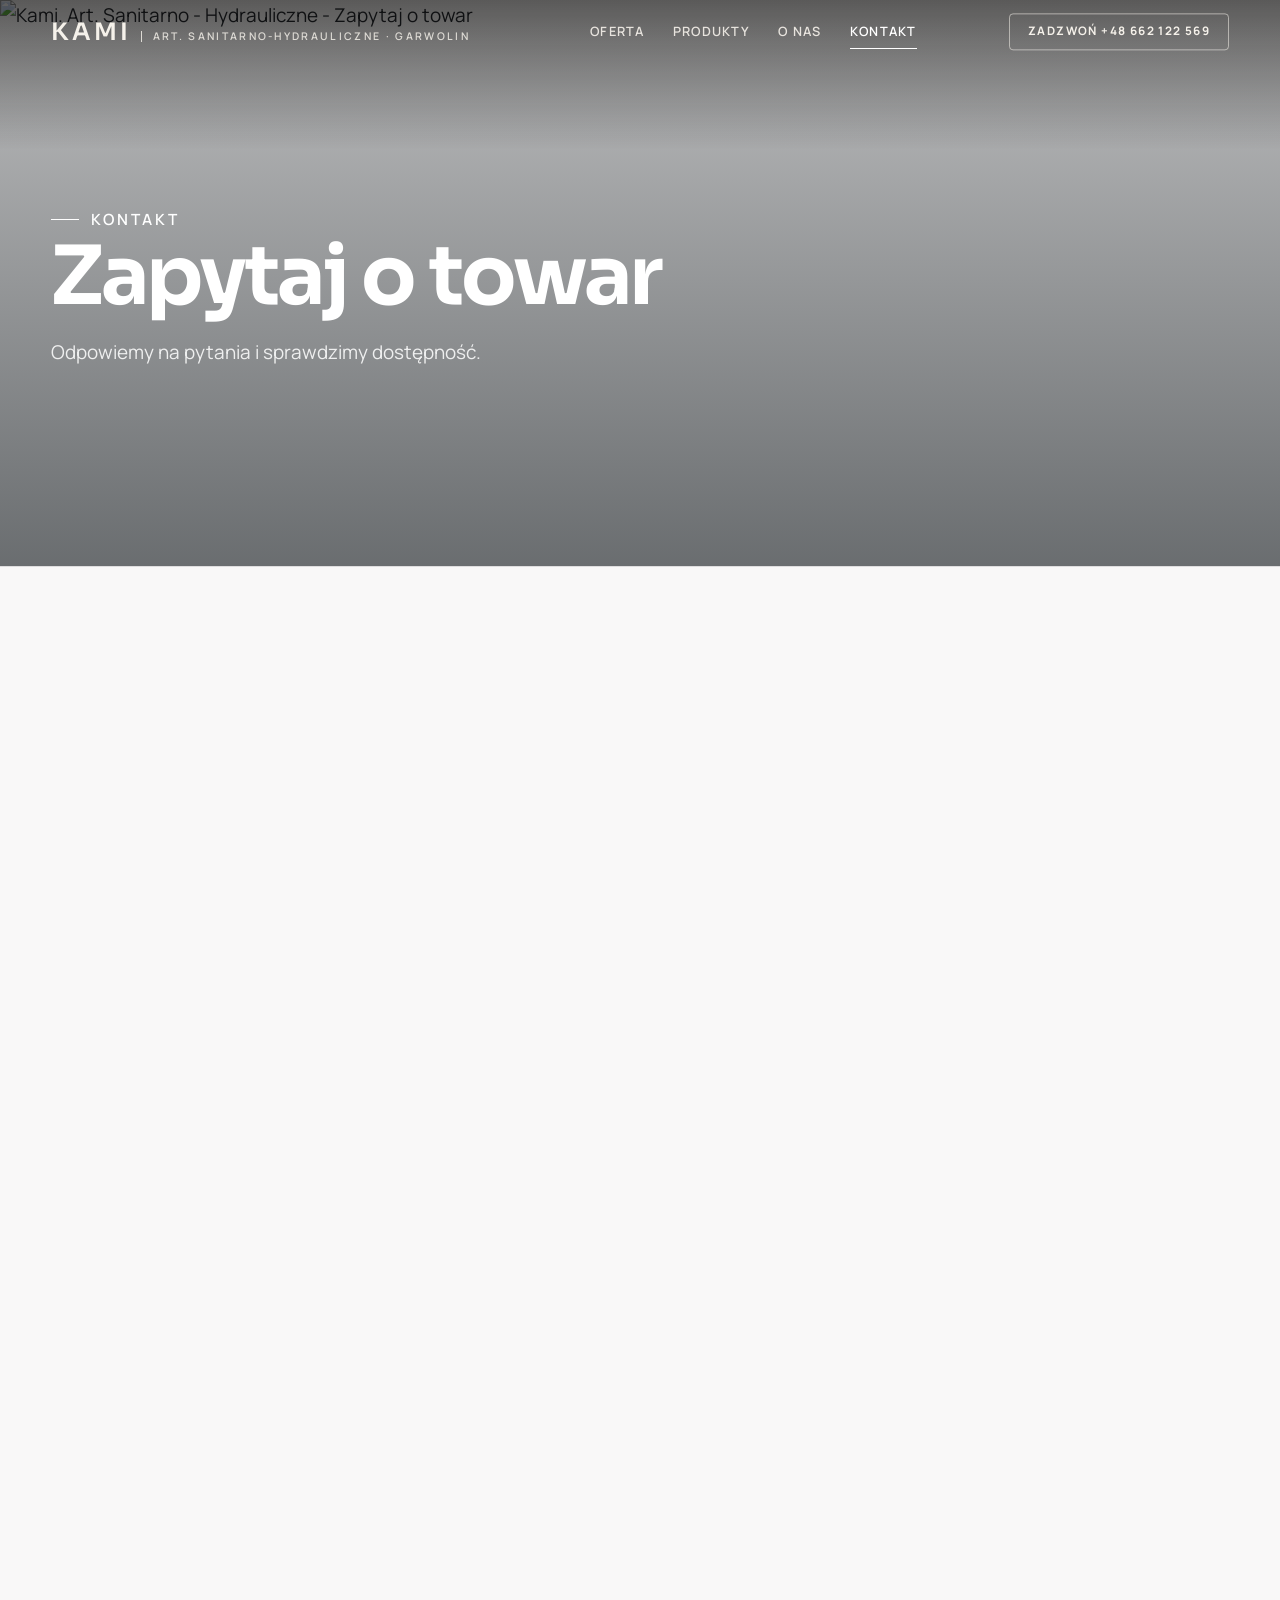
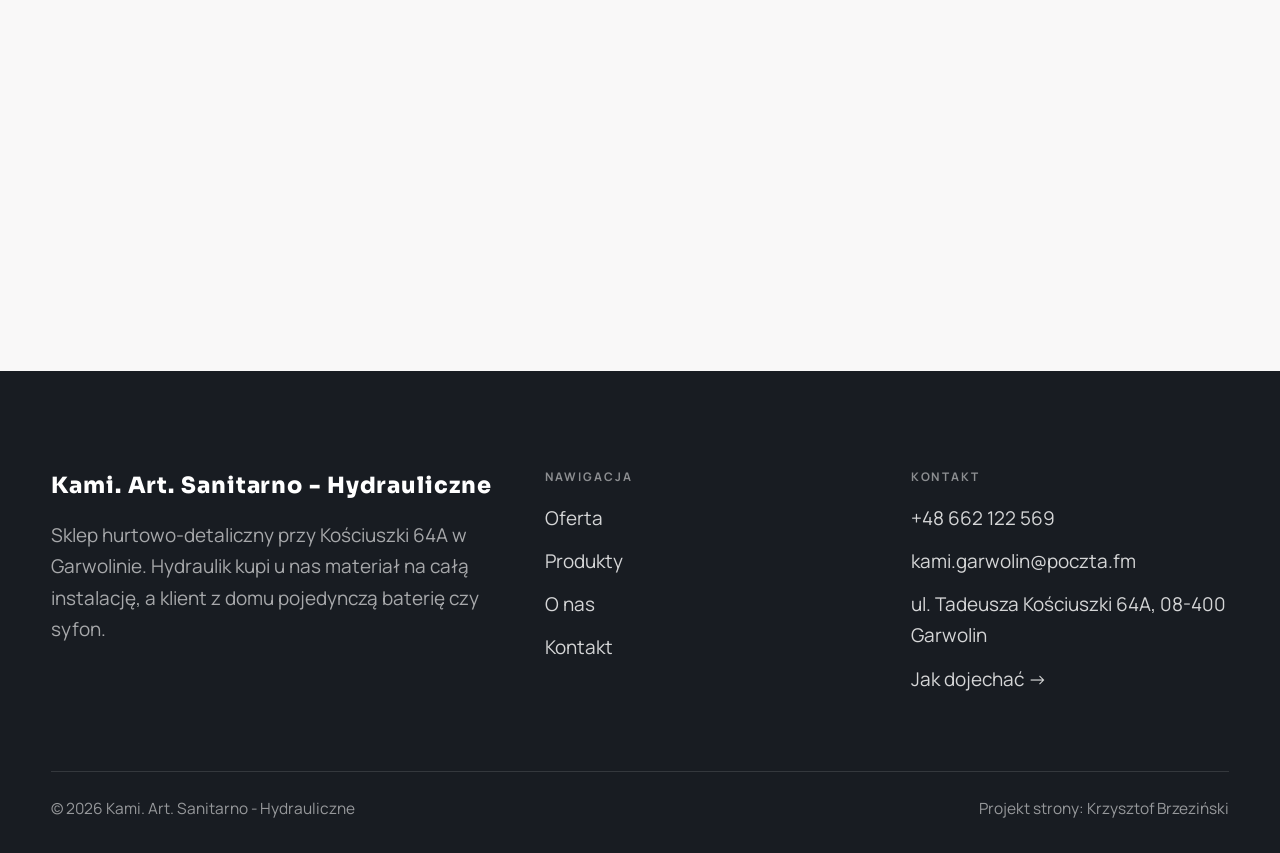
==== kontakt.html @ 170324a1 "Strona demo: kami-art-sanitarno-hydrauliczne" ====
<!DOCTYPE html>
<html lang="pl">
<head>
<meta charset="UTF-8">
<meta name="viewport" content="width=device-width, initial-scale=1.0">
<title>Kontakt - Kami. Art. Sanitarno - Hydrauliczne</title>
<meta name="description" content="Kontakt Kami. Art. Sanitarno - Hydrauliczne - ul. Tadeusza Kościuszki 64A, 08-400 Garwolin">
<link rel="preconnect" href="https://fonts.googleapis.com">
<link rel="preconnect" href="https://fonts.gstatic.com" crossorigin>
<link href="https://fonts.googleapis.com/css2?family=Sora:wght@600;700;800&family=Manrope:wght@400;500;600&display=swap" rel="stylesheet">
<link rel="stylesheet" href="assets/styles.css">
</head>
<body>

<header class="nav">
  <div class="wrap nav-inner">
    <a class="brand" href="index.html"><span class="name">KAMI</span><span class="sub">Art. sanitarno-hydrauliczne · Garwolin</span></a>
    <nav class="nav-links">
      <a href="oferta.html">Oferta</a>
      <a href="realizacje.html">Produkty</a>
      <a href="o-nas.html">O nas</a>
      <a href="kontakt.html" class="active">Kontakt</a>
      <a href="tel:+48662122569" class="btn btn-accent">Zadzwoń +48 662 122 569</a>
    </nav>
    <button class="nav-toggle" aria-label="Menu"><span></span><span></span><span></span></button>
  </div>
</header>

<section class="pagehead">
  <img src="img/g4.jpg" alt="Kami. Art. Sanitarno - Hydrauliczne - Zapytaj o towar">
  <div class="wrap">
    <span class="eyebrow">Kontakt</span>
    <h1>Zapytaj o towar</h1>
    <p>Odpowiemy na pytania i sprawdzimy dostępność.</p>
  </div>
</section>
<section>
  <div class="wrap contact-grid">
    <div class="reveal">
      <span class="eyebrow">Dane kontaktowe</span>
      <h2 style="margin:var(--space-4) 0 var(--space-6)">Kami. Art. Sanitarno - Hydrauliczne</h2>
      <div class="info-list">
        <div class="info-row"><div class="ic"><svg class="ico-tel" width="16" height="16" viewBox="0 0 24 24" fill="none" aria-hidden="true"><path d="M6.6 10.8a15.5 15.5 0 0 0 6.6 6.6l2.2-2.2a1 1 0 0 1 1-.24 11.4 11.4 0 0 0 3.6.58 1 1 0 0 1 1 1V20a1 1 0 0 1-1 1A17 17 0 0 1 3 4a1 1 0 0 1 1-1h3.5a1 1 0 0 1 1 1c0 1.25.2 2.46.58 3.6a1 1 0 0 1-.25 1l-2.23 2.2Z" fill="currentColor"/></svg></div><div><div class="lbl">Telefon</div><a class="val" href="tel:+48662122569">+48 662 122 569</a></div></div>
        <div class="info-row"><div class="ic"><svg class="ico-mail" width="16" height="16" viewBox="0 0 24 24" fill="none" aria-hidden="true"><rect x="3.2" y="5.5" width="17.6" height="13" rx="1.6" stroke="currentColor" stroke-width="1.6"/><path d="M4 7l8 6 8-6" stroke="currentColor" stroke-width="1.6" stroke-linecap="round" stroke-linejoin="round"/></svg></div><div><div class="lbl">E-mail</div><a class="val" href="mailto:kami.garwolin@poczta.fm">kami.garwolin@poczta.fm</a></div></div>
        <div class="info-row"><div class="ic"><svg class="ico-pin" width="16" height="16" viewBox="0 0 24 24" fill="none" aria-hidden="true"><path d="M12 21s7-6.1 7-11.5A7 7 0 0 0 5 9.5C5 14.9 12 21 12 21Z" stroke="currentColor" stroke-width="1.6" fill="none"/><circle cx="12" cy="9.5" r="2.4" fill="currentColor"/></svg></div><div><div class="lbl">Adres</div><div class="val">ul. Tadeusza Kościuszki 64A, 08-400 Garwolin</div></div></div>
      </div>
    </div>
    <div class="reveal">
      <form class="form" action="https://formsubmit.co/kami.garwolin@poczta.fm" method="POST">
        <input type="hidden" name="_subject" value="Zapytanie ze strony Kami. Art. Sanitarno - Hydrauliczne">
        <input type="hidden" name="_captcha" value="false">
        <input type="hidden" name="_template" value="table">
        <div class="fld"><label for="name">Imię / firma</label><input id="name" name="name" type="text" placeholder="np. Jan Kowalski" required></div>
        <div class="fld"><label for="email">E-mail</label><input id="email" name="email" type="email" placeholder="adres@email.pl" required></div>
        <div class="fld"><label for="phone">Telefon</label><input id="phone" name="phone" type="tel" placeholder="+48 ..."></div>
        <div class="fld"><label for="msg">Czego dotyczy zapytanie?</label><textarea id="msg" name="message" placeholder="Napisz krótko, w czym możemy pomóc" required></textarea></div>
        <button type="submit" class="btn btn-accent" style="width:100%;justify-content:center">Wyślij zapytanie <span class="arr">→</span></button>
        <p class="note">Wiadomość trafi bezpośrednio do nas. Można też zadzwonić: +48 662 122 569.</p>
      </form>
    </div>
  </div>
</section>
<section style="padding-top:0">
  <div class="wrap reveal">
    <iframe class="map" title="Kami. Art. Sanitarno - Hydrauliczne - Garwolin" src="https://maps.google.com/maps?q=51.9046134%2C21.6087036&z=15&output=embed" loading="lazy" referrerpolicy="no-referrer-when-downgrade"></iframe>
  </div>
</section>

<footer>
  <div class="wrap">
    <div class="foot-grid">
      <div class="foot-brand">
        <div class="name">Kami. Art. Sanitarno - Hydrauliczne</div>
        <p>Sklep hurtowo-detaliczny przy Kościuszki 64A w Garwolinie. Hydraulik kupi u nas materiał na całą instalację, a klient z domu pojedynczą baterię czy syfon.</p>
      </div>
      <div class="foot-col">
        <h4>Nawigacja</h4>
        <a href="oferta.html">Oferta</a>
        <a href="realizacje.html">Produkty</a>
        <a href="o-nas.html">O nas</a>
        <a href="kontakt.html">Kontakt</a>
      </div>
      <div class="foot-col">
        <h4>Kontakt</h4>
        <a href="tel:+48662122569">+48 662 122 569</a>
        <a href="mailto:kami.garwolin@poczta.fm">kami.garwolin@poczta.fm</a>
        <p>ul. Tadeusza Kościuszki 64A, 08-400 Garwolin</p>
        <a href="https://maps.app.goo.gl/x3kK5Vh5fAuMShth7" target="_blank" rel="noopener">Jak dojechać →</a>
      </div>
    </div>
    <div class="foot-bot">
      <span>© 2026 Kami. Art. Sanitarno - Hydrauliczne</span>
      <span>Projekt strony: Krzysztof Brzeziński</span>
    </div>
  </div>
</footer>
<div class="sticky-call"><a class="sc-call" href="tel:+48662122569"><svg class="ico-tel" width="16" height="16" viewBox="0 0 24 24" fill="none" aria-hidden="true"><path d="M6.6 10.8a15.5 15.5 0 0 0 6.6 6.6l2.2-2.2a1 1 0 0 1 1-.24 11.4 11.4 0 0 0 3.6.58 1 1 0 0 1 1 1V20a1 1 0 0 1-1 1A17 17 0 0 1 3 4a1 1 0 0 1 1-1h3.5a1 1 0 0 1 1 1c0 1.25.2 2.46.58 3.6a1 1 0 0 1-.25 1l-2.23 2.2Z" fill="currentColor"/></svg> Zadzwoń</a><a class="sc-quote" href="kontakt.html">Zapytaj o towar</a></div>

<script src="assets/main.js"></script>
</body>
</html>
---- assets/styles.css ----
/* ============================================================
   STOLBASZ — premium, architektoniczny B2B fit-out
   Jasna paleta, zero brązu. System wg premium-web-craft.
   Projekt strony: Krzysztof Brzeziński
   ============================================================ */

:root{
  /* PALETA — jasna, architektoniczna, chłodna */
  --paper:#F3F4F6;          /* główne tło */
  --paper-2:#E4E7EB;        /* sekcje alternatywne (chłodny jasny szary) */
  --paper-3:#E4E7EB;        /* delikatne wypełnienia */
  --ink:#181C22;            /* tekst główny — chłodny grafit */
  --ink-soft:#2C323B;       /* nagłówki drugorzędne */
  --muted:#69707A;          /* tekst poboczny */
  --line:rgba(24,28,34,.12);/* hairline */
  --accent:#F2CE1B;         /* stonowany petrol-slate — jedyny akcent */
  --accent-d:#C9A400;
  --accent-soft:rgba(242,206,27,.10);
  --dark:#181C22;           /* sekcje ciemne (stopka/CTA) */

  /* ODSTĘPY — skala 4/8 */
  --space-1:4px; --space-2:8px; --space-3:12px; --space-4:16px; --space-5:24px;
  --space-6:32px; --space-7:48px; --space-8:64px; --space-9:96px; --space-10:128px;

  /* TYPOGRAFIA — fluid clamp() (skala podbita 16.07.2026: większe, czytelniejsze litery — uwaga Adama) */
  --text-sm:clamp(.9rem,.87rem + .12vw,1rem);
  --text-base:clamp(1.08rem,1.04rem + .18vw,1.2rem);
  --text-lg:clamp(1.24rem,1.15rem + .34vw,1.44rem);
  --text-h3:clamp(1.34rem,1.22rem + .55vw,1.66rem);
  --text-h2:clamp(2.1rem,1.66rem + 2.1vw,3.1rem);
  --text-h1:clamp(2.9rem,2.1rem + 4vw,5.1rem);

  /* PROMIENIE — architektoniczne, raczej ostre */
  --r-sm:3px; --r-md:6px; --r-lg:10px;

  /* RUCH */
  --ease:cubic-bezier(.25,.46,.45,.94); --dur:.24s;

  /* CIENIE — miękkie, warstwowe */
  --sh-sm:0 1px 2px rgba(16,24,32,.04), 0 2px 8px rgba(16,24,32,.05);
  --sh-md:0 2px 6px rgba(16,24,32,.05), 0 12px 28px -8px rgba(16,24,32,.12);
  --sh-lg:0 6px 14px rgba(16,24,32,.07), 0 26px 56px -18px rgba(16,24,32,.22);

  --hairline:1px solid var(--line);

  --font-display:'Sora','Manrope',sans-serif;
  --font-body:'Manrope',sans-serif;
}

*{box-sizing:border-box;margin:0;padding:0}
html{scroll-behavior:smooth}
body{
  font-family:var(--font-body);
  font-size:var(--text-base);
  line-height:1.65;
  color:var(--ink);
  background:var(--paper);
  -webkit-font-smoothing:antialiased;
  text-rendering:optimizeLegibility;
}
img{max-width:100%;display:block}
a{color:inherit;text-decoration:none}

.wrap{width:min(92%,1180px);margin-inline:auto}
section{padding-block:clamp(52px,6.5vw,96px)}

h1,h2,h3{font-family:var(--font-display);font-weight:700;line-height:1.08;letter-spacing:-.02em;color:var(--ink)}
h1{font-size:var(--text-h1);letter-spacing:-.035em}
h2{font-size:var(--text-h2);letter-spacing:-.025em}
h3{font-size:var(--text-h3)}
p{max-width:65ch}

.eyebrow{
  font-family:var(--font-body);
  font-size:var(--text-sm);
  font-weight:600;
  letter-spacing:.18em;
  text-transform:uppercase;
  color:var(--accent);
  display:inline-flex;align-items:center;gap:var(--space-3);
}
.eyebrow::before{content:"";width:28px;height:1px;background:var(--accent);display:inline-block}

.muted{color:var(--muted)}
.lead{font-size:var(--text-lg);line-height:1.55;color:var(--ink-soft);max-width:50ch}

/* ---------- BUTTONS ---------- */
.btn{
  display:inline-flex;align-items:center;gap:var(--space-2);
  font-weight:600;font-size:var(--text-sm);letter-spacing:.02em;
  padding:var(--space-4) var(--space-6);
  border-radius:var(--r-sm);
  transition:transform var(--dur) var(--ease),box-shadow var(--dur) var(--ease),background var(--dur) var(--ease);
  cursor:pointer;border:1px solid transparent;
}
.btn-accent{background:var(--accent);color:#fff;box-shadow:var(--sh-sm)}
.btn-accent:hover{background:var(--accent-d);transform:translateY(-2px);box-shadow:var(--sh-md)}
.btn-accent:active{transform:translateY(0);box-shadow:var(--sh-sm)}
.btn-ghost{background:transparent;color:var(--ink);border-color:var(--line)}
.btn-ghost:hover{border-color:var(--accent);color:var(--accent);transform:translateY(-2px)}
.btn-light{background:#fff;color:var(--ink);box-shadow:var(--sh-sm)}
.btn-light:hover{transform:translateY(-2px);box-shadow:var(--sh-md)}
.btn .arr{transition:transform var(--dur) var(--ease)}
.btn:hover .arr{transform:translateX(4px)}

/* ---------- NAV ---------- */
.nav{
  position:sticky;top:0;z-index:50;
  background:color-mix(in srgb,var(--paper) 88%,transparent);
  backdrop-filter:saturate(140%) blur(10px);
  border-bottom:var(--hairline);
}
.nav-inner{display:flex;align-items:center;justify-content:space-between;height:72px}
.brand{display:flex;flex-direction:column;line-height:1}
.brand .name{font-family:var(--font-display);font-weight:800;font-size:1.35rem;letter-spacing:.04em}
.brand .sub{font-size:.62rem;letter-spacing:.34em;text-transform:uppercase;color:var(--muted);margin-top:5px}
.nav-links{display:flex;align-items:center;gap:var(--space-6)}
.nav-links a{font-size:var(--text-sm);font-weight:500;color:var(--ink-soft);position:relative;padding-block:4px;transition:color var(--dur) var(--ease)}
.nav-links a::after{content:"";position:absolute;left:0;bottom:0;width:0;height:1.5px;background:var(--accent);transition:width var(--dur) var(--ease)}
.nav-links a:hover,.nav-links a.active{color:var(--ink)}
.nav-links a:hover::after,.nav-links a.active::after{width:100%}
.nav-links .btn{padding:var(--space-2) var(--space-5)}
/* przyciski w nav: właściwy kolor (przebij .nav-links a) + bez podkreślenia */
.nav-links a.btn-accent{color:#fff}
.nav-links a.btn-ghost,.nav-links a.btn-light{color:var(--ink)}
.nav-links a.btn::after{display:none}
.nav-toggle{display:none;background:none;border:none;cursor:pointer;flex-direction:column;gap:5px;padding:8px}
.nav-toggle span{width:24px;height:2px;background:var(--ink);transition:var(--dur)}

/* ---------- HERO (split) ---------- */
.hero{position:relative;overflow:hidden;border-bottom:var(--hairline)}
.hero-grid{display:grid;grid-template-columns:1.05fr .95fr;gap:clamp(24px,4vw,60px);align-items:center;
  padding-block:clamp(36px,4.5vw,64px)}
.hero-copy .eyebrow{margin-bottom:var(--space-5)}
.hero-copy h1{margin-bottom:var(--space-5)}
.hero-copy .lead{margin-bottom:var(--space-7)}
.hero-actions{display:flex;flex-wrap:wrap;gap:var(--space-4)}
.hero-art{position:relative;aspect-ratio:4/3;border-radius:var(--r-lg);overflow:hidden;box-shadow:var(--sh-lg)}
.hero-art img{width:100%;height:100%;object-fit:cover}
.hero-art::after{content:"";position:absolute;inset:0;background:linear-gradient(180deg,transparent 55%,rgba(18,24,28,.28))}
.hero-badge{position:absolute;left:var(--space-5);bottom:var(--space-5);z-index:2;
  background:rgba(252,252,251,.94);backdrop-filter:blur(4px);
  border-radius:var(--r-md);padding:var(--space-4) var(--space-5);box-shadow:var(--sh-md);max-width:78%}
.hero-badge strong{display:block;font-family:var(--font-display);font-size:1rem;letter-spacing:-.01em}
.hero-badge span{font-size:var(--text-sm);color:var(--muted)}

/* ---------- HERO duży / kinowy (strona główna) ---------- */
.hero-cine{position:relative;min-height:clamp(560px,82vh,840px);min-height:clamp(560px,82svh,840px);display:flex;align-items:center;overflow:hidden;border-bottom:var(--hairline)}
.hero-cine>img{position:absolute;inset:0;width:100%;height:100%;object-fit:cover;z-index:0}
.hero-cine::after{content:"";position:absolute;inset:0;z-index:1;
  background:linear-gradient(95deg,rgba(13,18,23,.86) 0%,rgba(13,18,23,.64) 32%,rgba(13,18,23,.24) 62%,rgba(13,18,23,.04) 100%)}
.hero-cine .wrap{position:relative;z-index:2;padding-block:var(--space-8)}
.hero-cine .hero-copy{max-width:660px}
.hero-cine .eyebrow{color:#fff;margin-bottom:var(--space-5)}
.hero-cine .eyebrow::before{background:#fff}
.hero-cine h1{color:#fff;margin-bottom:var(--space-5);font-size:clamp(2.9rem,2rem + 4.4vw,5.2rem)}
.hero-cine .lead{color:rgba(255,255,255,.92);max-width:48ch;margin-bottom:var(--space-7)}
.hero-cine .hero-actions{display:flex;flex-wrap:wrap;gap:var(--space-4)}
@media(max-width:680px){
  .hero-cine{min-height:clamp(520px,76vh,640px);min-height:clamp(520px,76svh,640px);align-items:flex-end}
  .hero-cine::after{background:linear-gradient(0deg,rgba(13,18,23,.9) 6%,rgba(13,18,23,.45) 55%,rgba(13,18,23,.25) 100%)}
  .hero-cine .wrap{padding-bottom:var(--space-9)}
}

/* full-bleed hero variant (podstrony) */
.pagehead{position:relative;min-height:46vh;min-height:46svh;display:flex;align-items:flex-end;overflow:hidden;border-bottom:var(--hairline)}
.pagehead img{position:absolute;inset:0;width:100%;height:100%;object-fit:cover}
.pagehead::after{content:"";position:absolute;inset:0;background:linear-gradient(180deg,rgba(18,24,28,.25),rgba(18,24,28,.62))}
.pagehead .wrap{position:relative;z-index:2;padding-block:var(--space-9);color:#fff}
.pagehead h1{color:#fff;max-width:18ch}
.pagehead .eyebrow{color:#fff}
.pagehead .eyebrow::before{background:#fff}
.pagehead p{color:rgba(255,255,255,.86);margin-top:var(--space-4);max-width:54ch}

/* ---------- STRIP (pasek skrótów / liczby) ---------- */
.strip{background:var(--dark);color:#fff}
.strip .wrap{display:grid;grid-template-columns:repeat(4,1fr);gap:var(--space-6);padding-block:var(--space-8)}
.strip .item .k{font-family:var(--font-display);font-size:clamp(1.6rem,1.2rem + 1.4vw,2.4rem);font-weight:800;letter-spacing:-.02em;color:#fff}
.strip .item .v{font-size:var(--text-sm);color:rgba(255,255,255,.66);margin-top:var(--space-2);line-height:1.45}
.strip .item{border-left:2px solid var(--accent);padding-left:var(--space-5)}

/* ---------- SECTION HEAD ---------- */
.head{max-width:48rem;margin-bottom:var(--space-8)}
.head.center{margin-inline:auto;text-align:center}
.head .eyebrow{margin-bottom:var(--space-4)}
.head h2{margin-bottom:var(--space-4)}
.head p{color:var(--muted);font-size:var(--text-lg);line-height:1.55}
.head.center p{margin-inline:auto}

/* ---------- INTRO SPLIT ---------- */
.split{display:grid;grid-template-columns:.92fr 1.08fr;gap:clamp(28px,5vw,80px);align-items:center}
.split.rev{grid-template-columns:1.08fr .92fr}
.split.rev .split-art{order:-1}
.split-art{position:relative;aspect-ratio:5/4;border-radius:var(--r-lg);overflow:hidden;box-shadow:var(--sh-lg)}
.split-art img{width:100%;height:100%;object-fit:cover}
.split-copy h2{margin-bottom:var(--space-5)}
.split-copy p+p{margin-top:var(--space-4)}
.split-copy .btn{margin-top:var(--space-6)}

/* ---------- SERVICES (zakres) ---------- */
.svc-grid{display:grid;grid-template-columns:repeat(auto-fit,minmax(280px,1fr));gap:var(--space-5)}
.svc{background:#fff;border:var(--hairline);border-radius:var(--r-md);padding:var(--space-7) var(--space-6);
  transition:transform var(--dur) var(--ease),box-shadow var(--dur) var(--ease),border-color var(--dur) var(--ease);
  position:relative;overflow:hidden}
.svc::before{content:"";position:absolute;left:0;top:0;width:3px;height:0;background:var(--accent);transition:height var(--dur) var(--ease)}
.svc:hover{transform:translateY(-4px);box-shadow:var(--sh-md);border-color:transparent}
.svc:hover::before{height:100%}
.svc .ic{font-family:var(--font-display);font-size:.8rem;font-weight:700;letter-spacing:.12em;color:var(--accent);margin-bottom:var(--space-4)}
.svc h3{margin-bottom:var(--space-3);font-size:1.22rem}
.svc p{color:var(--muted);font-size:var(--text-base);line-height:1.6}

/* big detailed service rows */
.svc-row{display:grid;grid-template-columns:.8fr 1.2fr;gap:clamp(20px,4vw,60px);align-items:center;padding-block:var(--space-8)}
.svc-row+.svc-row{border-top:var(--hairline)}
.svc-row.rev{grid-template-columns:1.2fr .8fr}
.svc-row.rev .svc-row-art{order:-1}
.svc-row-art{aspect-ratio:4/3;border-radius:var(--r-md);overflow:hidden;box-shadow:var(--sh-md)}
.svc-row-art img{width:100%;height:100%;object-fit:cover}
.svc-row h3{font-size:1.5rem;margin-bottom:var(--space-4)}
.svc-row .num{font-family:var(--font-display);font-size:.85rem;font-weight:700;letter-spacing:.14em;color:var(--accent);display:block;margin-bottom:var(--space-3)}
.svc-row ul{list-style:none;margin-top:var(--space-4);display:flex;flex-direction:column;gap:var(--space-2)}
.svc-row li{position:relative;padding-left:var(--space-5);color:var(--muted);font-size:var(--text-base)}
.svc-row li::before{content:"";position:absolute;left:0;top:.62em;width:8px;height:1px;background:var(--accent)}

/* ---------- GALLERY (realizacje) ---------- */
.gallery{display:grid;grid-template-columns:repeat(12,1fr);gap:var(--space-4);grid-auto-rows:200px}
/* GALERIA MASONRY — pionowe zdjęcia (portrety beauty/wellness) bez przycinania: kolumny, height auto */
.gallery-masonry{column-count:3;column-gap:var(--space-4)}
@media(max-width:900px){.gallery-masonry{column-count:2}}
@media(max-width:560px){.gallery-masonry{column-count:1}}
.gallery-masonry .m-tile{break-inside:avoid;margin:0 0 var(--space-4);padding:0;position:relative;overflow:hidden;border-radius:var(--r-md);border:1px solid var(--line)}
.gallery-masonry .m-tile img{width:100%;height:auto;display:block}
.gallery-masonry .m-tile .cap{position:absolute;left:0;right:0;bottom:0;padding:var(--space-4);color:#fff;background:linear-gradient(0deg,rgba(0,0,0,.55),transparent);font-size:var(--text-sm)}
.gallery-masonry .m-tile .cap small{display:block;font-weight:400;opacity:.78;letter-spacing:.04em;text-transform:uppercase;font-size:.66rem;margin-top:3px}
.tile{position:relative;overflow:hidden;border-radius:var(--r-md);box-shadow:var(--sh-sm);
  transition:transform var(--dur) var(--ease),box-shadow var(--dur) var(--ease)}
.tile img{width:100%;height:100%;object-fit:cover;transition:transform .6s var(--ease)}
.tile:hover{box-shadow:var(--sh-md)}
.tile:hover img{transform:scale(1.05)}
.tile .cap{position:absolute;left:0;right:0;bottom:0;padding:var(--space-5) var(--space-4) var(--space-4);
  background:linear-gradient(transparent,rgba(18,24,28,.78));color:#fff;
  font-size:var(--text-sm);font-weight:600;letter-spacing:.01em;
  opacity:0;transform:translateY(8px);transition:var(--dur) var(--ease)}
.tile:hover .cap{opacity:1;transform:translateY(0)}
.tile .cap small{display:block;font-weight:400;opacity:.78;letter-spacing:.04em;text-transform:uppercase;font-size:.66rem;margin-top:3px}
/* bento spans */
.t-wide{grid-column:span 6}
.t-tall{grid-column:span 6;grid-row:span 2}
.t-std{grid-column:span 6}
.t-third{grid-column:span 4}
.t-two3{grid-column:span 8}

/* ---------- TRUST / WIARYGODNOŚĆ ---------- */
.trust{background:var(--paper-2)}
.trust-grid{display:grid;grid-template-columns:repeat(auto-fit,minmax(240px,1fr));gap:var(--space-5);margin-top:var(--space-7)}
.trust-card{background:#fff;border-radius:var(--r-md);padding:var(--space-7) var(--space-6);box-shadow:var(--sh-sm);border-top:3px solid var(--accent)}
.trust-card .big{font-family:var(--font-display);font-size:clamp(1.8rem,1.3rem + 1.6vw,2.6rem);font-weight:800;letter-spacing:-.02em;color:var(--ink);line-height:1}
.trust-card h3{font-size:1.12rem;margin:var(--space-3) 0 var(--space-2)}
.trust-card p{color:var(--muted);font-size:var(--text-base);line-height:1.55}

/* ---------- CTA band ---------- */
.cta{background:var(--dark);color:#fff;position:relative;overflow:hidden}
.cta .wrap{display:grid;grid-template-columns:1.4fr .6fr;gap:var(--space-7);align-items:center;position:relative;z-index:2}
.cta h2{color:#fff;max-width:20ch}
.cta p{color:rgba(255,255,255,.74);margin-top:var(--space-4)}
.cta-actions{display:flex;flex-direction:column;gap:var(--space-3);align-items:flex-start}
.cta::before{content:"";position:absolute;right:-80px;top:-80px;width:360px;height:360px;border-radius:50%;
  background:radial-gradient(circle,var(--accent-soft),transparent 70%)}

/* ---------- CONTACT ---------- */
.contact-grid{display:grid;grid-template-columns:.85fr 1.15fr;gap:clamp(28px,4vw,56px);align-items:start}
.info-list{display:flex;flex-direction:column;gap:var(--space-2)}
.info-row{display:flex;gap:var(--space-4);align-items:flex-start;padding-block:var(--space-4);border-bottom:var(--hairline)}
.info-row .ic{flex:none;width:42px;height:42px;display:grid;place-items:center;border-radius:50%;
  background:var(--accent-soft);color:var(--accent);font-size:1.05rem}
.info-row .lbl{font-size:.72rem;letter-spacing:.14em;text-transform:uppercase;color:var(--muted)}
.info-row .val{font-weight:600;font-size:var(--text-base);margin-top:2px}
.info-row a.val:hover{color:var(--accent)}
.map{border:none;border-radius:var(--r-lg);box-shadow:var(--sh-md);width:100%;height:100%;min-height:380px;filter:grayscale(.2) contrast(1.02)}
.form{background:#fff;border:var(--hairline);border-radius:var(--r-lg);padding:clamp(24px,3vw,40px);box-shadow:var(--sh-sm)}
.form .fld{margin-bottom:var(--space-5)}
.form label{display:block;font-size:var(--text-sm);font-weight:600;margin-bottom:var(--space-2)}
.form input,.form textarea{width:100%;font-family:inherit;font-size:var(--text-base);color:var(--ink);
  padding:var(--space-4);border:var(--hairline);border-radius:var(--r-sm);background:var(--paper);transition:border-color var(--dur)}
.form input:focus,.form textarea:focus{outline:none;border-color:var(--accent);background:#fff}
.form textarea{resize:vertical;min-height:120px}
.form .note{font-size:var(--text-sm);color:var(--muted);margin-top:var(--space-3)}

/* ---------- FOOTER ---------- */
footer{background:var(--dark);color:#fff;padding-block:var(--space-9) var(--space-6)}
.foot-grid{display:grid;grid-template-columns:1.4fr 1fr 1fr;gap:var(--space-7);margin-bottom:var(--space-8)}
.foot-brand .name{font-family:var(--font-display);font-weight:800;font-size:1.4rem;letter-spacing:.04em}
.foot-brand p{color:rgba(255,255,255,.62);margin-top:var(--space-4);font-size:var(--text-base);max-width:38ch}
.foot-col h4{font-size:.74rem;letter-spacing:.16em;text-transform:uppercase;color:rgba(255,255,255,.5);margin-bottom:var(--space-4)}
.foot-col a,.foot-col p{display:block;color:rgba(255,255,255,.82);font-size:var(--text-base);margin-bottom:var(--space-3)}
.foot-col a:hover{color:#fff}
.foot-bot{border-top:1px solid rgba(255,255,255,.12);padding-top:var(--space-5);display:flex;justify-content:space-between;flex-wrap:wrap;gap:var(--space-3);
  font-size:var(--text-sm);color:rgba(255,255,255,.55)}
.foot-bot a:hover{color:#fff}

/* ---------- REVEAL ---------- */
.reveal{opacity:0;transform:translateY(22px);transition:opacity .6s var(--ease),transform .6s var(--ease)}
.reveal.in{opacity:1;transform:none}

/* ---------- RESPONSIVE ---------- */
@media(max-width:920px){
  .hero-grid,.split,.split.rev,.svc-row,.svc-row.rev,.cta .wrap,.contact-grid,.foot-grid{grid-template-columns:1fr}
  .split.rev .split-art,.svc-row.rev .svc-row-art{order:0}
  .hero-art{aspect-ratio:16/10;max-height:420px}
  .strip .wrap{grid-template-columns:repeat(2,1fr);gap:var(--space-7)}
  .gallery{grid-auto-rows:180px}
  .t-wide,.t-tall,.t-std,.t-third,.t-two3{grid-column:span 6}
  .t-tall{grid-row:span 1}
  .cta-actions{flex-direction:row;flex-wrap:wrap}
  .foot-grid{gap:var(--space-6)}
}
@media(max-width:680px){
  .nav-links{position:fixed;inset:72px 0 auto 0;background:var(--paper);flex-direction:column;align-items:stretch;
    gap:0;padding:var(--space-4) 6%;border-bottom:var(--hairline);box-shadow:var(--sh-md);
    transform:translateY(-120%);transition:transform var(--dur) var(--ease)}
  .nav-links.open{transform:translateY(0)}
  .nav-links a{padding-block:var(--space-4);border-bottom:var(--hairline)}
  .nav-links .btn{margin-top:var(--space-3);justify-content:center}
  .nav-toggle{display:flex}
  .strip .wrap{grid-template-columns:1fr}
  .gallery{grid-template-columns:repeat(6,1fr)}
  .foot-grid{grid-template-columns:1fr}
}
@media(prefers-reduced-motion:reduce){
  *{animation-duration:.01ms!important;transition:none!important}
  .reveal{opacity:1!important;transform:none!important}
  html{scroll-behavior:auto}
}

/* ============================================================
   PREMIUM LAYER — destylat deep-researchu branż (anty-AI, spokój).
   Zmienne STOLBASZ (--accent/--ink/--paper/--line/--dark). Ruch ledwo
   zauważalny, krzywa cubic-bezier(.16,.84,.44,1); prefers-reduced-motion
   pokryte blanketem wyżej. Karty hairline zamiast cieni = #1 sygnał „nie-AI".
   ============================================================ */

/* więcej oddechu między sekcjami (liderzy: 110-130px) */
section{padding-block:clamp(64px,8vw,128px)}

/* 1) Aksamitny reveal — dłuższa, miękka krzywa zamiast „skoku" */
.reveal{transition:opacity .9s cubic-bezier(.16,.84,.44,1),transform .9s cubic-bezier(.16,.84,.44,1);will-change:opacity,transform}
/* stagger TYLKO w galerii (tam pozycja = porządek dzieci) */
.gallery .reveal:nth-child(2){transition-delay:.07s}
.gallery .reveal:nth-child(3){transition-delay:.14s}
.gallery .reveal:nth-child(4){transition-delay:.21s}
.gallery .reveal:nth-child(5){transition-delay:.28s}
.gallery .reveal:nth-child(6){transition-delay:.35s}

/* 2) Hero STATYCZNY na .hero-cine — Ken Burns CAŁKIEM WYŁĄCZONY 26.06 (3. zgłoszenie Szymona).
   GENEZA: animowanie scale na <img> hero z teksturami (cegły/framugi) re-samplinguje obraz
   klatka po klatce → na części ekranów drobne drganie/shimmer = „heroshot się trzęsie".
   translateY usunięto wcześniej, scale-only + will-change/GPU NIE wystarczyły do GWARANCJI gładkości.
   Krzysztof zażądał pewności („make sure, że błąd się nie pojawi") > efekt. Zero animacji = 0% drgania.
   Delikatny zoom zostaje TYLKO w pełnoekranowych hero gastro/studio (hg-bg/hs-bg — tło, inny
   mechanizm, chwalone, nigdy nie zgłaszane). NIE wracać do KB na .hero-cine bez realnego testu
   na sprzęcie klienta — to ryzyko regresji „trzęsienia”. */
/* BEZPIECZNY "wow" na hero = jednorazowy FADE-IN (opacity), nie zoom.
   opacity nie dotyka bitmapy → gładkie na KAŻDYM zdjęciu/ekranie/GPU, zero ryzyka migotania.
   Geometryczny ruch (scale/translate) na .hero-cine jest ZAKAZANY (bramka pilnuje). */
@keyframes heroFade{from{opacity:0}to{opacity:1}}
.hero-cine>img{transform:none;animation:heroFade 1.1s ease-out both}

/* 3) Akcentowy hairline pod nagłówkiem sekcji, który „rysuje się" przy wejściu */
.head h2{position:relative;padding-bottom:18px}
.head h2::after{content:"";position:absolute;left:0;bottom:0;height:1px;width:0;background:var(--accent);transition:width 1s cubic-bezier(.16,.84,.44,1) .15s}
.head.center h2::after{left:50%;transform:translateX(-50%)}
.head.reveal.in h2::after,.head.center.reveal.in h2::after{width:54px}

/* 4) Karty HAIRLINE zamiast cieni/zaokrągleń (najmocniejszy anty-AI detal) */
.svc{background:transparent;border:1px solid var(--line);border-radius:var(--r-sm);box-shadow:none}
.svc:hover{box-shadow:none;border-color:var(--accent);transform:translateY(-3px)}
.trust-card{background:transparent;box-shadow:none;border:1px solid var(--line);border-top:2px solid var(--accent);border-radius:var(--r-sm)}
.tile{box-shadow:none;border-radius:var(--r-sm)}
.tile:hover{box-shadow:none}

/* 5) Sticky-nav kondensuje się po przewinięciu (sygnał dopracowania) */
.nav{transition:box-shadow .4s ease,background .4s ease}
.nav.is-stuck{box-shadow:0 1px 0 var(--line),0 14px 30px -24px rgba(0,0,0,.45)}
.nav-inner{transition:height .35s var(--ease)}
.nav.is-stuck .nav-inner{height:60px}

/* 6) MANIFESTO — pełnoekranowy cytat-bohater (zastępuje generyczne „Dlaczego my") */
.manifesto{background:var(--paper-2);text-align:center}
.manifesto .wrap{max-width:60rem}
.manifesto p{font-family:var(--font-display);font-style:italic;font-size:clamp(1.6rem,1rem + 2.4vw,2.8rem);line-height:1.32;color:var(--ink-soft);margin-inline:auto;max-width:26ch;position:relative;padding-top:var(--space-8)}
.manifesto p::before{content:"";position:absolute;top:0;left:50%;transform:translateX(-50%);width:54px;height:1px;background:var(--accent)}
.manifesto p span{color:var(--accent);font-style:italic}

/* 7) GATEWAYS — 3 duże bramy-zdjęcia (zamiast paska menu usług) */
.gateways{display:grid;grid-template-columns:repeat(3,1fr);gap:var(--space-4)}
.gateway{position:relative;aspect-ratio:3/4;overflow:hidden;border-radius:var(--r-sm);display:block}
.gateway img{width:100%;height:100%;object-fit:cover;transition:transform .8s var(--ease),filter .5s var(--ease)}
.gateway::after{content:"";position:absolute;inset:0;background:linear-gradient(180deg,transparent 38%,rgba(18,24,28,.74))}
.gateway:hover img{transform:scale(1.05);filter:brightness(1.05)}
.gateway .g-ttl{position:absolute;left:0;right:0;bottom:0;z-index:2;padding:var(--space-6) var(--space-5);color:#fff;font-family:var(--font-display);font-size:1.45rem;letter-spacing:-.01em;line-height:1.15}
.gateway .g-ttl small{display:block;font-family:var(--font-body);font-size:var(--text-sm);font-weight:400;opacity:.82;letter-spacing:.03em;margin-top:5px}
@media(max-width:760px){.gateways{grid-template-columns:1fr}.gateway{aspect-ratio:16/10}}

/* 8) LOGO klienta w nagłówku (gdy podane --logo) */
/* 52px domyślnie (feedback Bartka 06.07.2026: 40px ginęło, uwaga padła 3x; ~56px sprawdzone na żywym demie anna-borowiec-makeup) */
.brand-logo{height:64px;width:auto;max-width:300px;object-fit:contain;display:block}
.nav.is-stuck .brand-logo{height:52px}
@media(max-width:680px){.brand-logo{height:46px;max-width:210px}}


/* === RWD: nagłówki na wąskich ekranach (dodane 17.07.2026 razem z fixem clamp) ===
   Po przywróceniu działania clamp() dolna granica --text-h1 (2.9rem) rozpychała
   dokument przy długich polskich słowach na telefonach. Tu ją zjeżdżamy. */
@media (max-width:560px){
  :root{
    --text-h1:clamp(1.9rem, 1.15rem + 4.4vw, 2.7rem);
    --text-h2:clamp(1.5rem, 1rem + 3vw, 2.1rem);
  }
  .hero-cine h1{font-size:clamp(1.9rem, 1.15rem + 4.4vw, 2.7rem)}
  h1,h2{overflow-wrap:break-word}
}

/* GODZINY (godziny_grid z briefu) — dzień po lewej, godziny po prawej. Wcześniej BRAK stylu
   powodował sklejenie "Poniedziałek-Piątek8:00-20:00" (dodane 2026-07-21). Neutralne dla dem bez grafiku. */
.godz{display:flex;flex-direction:column;gap:2px;max-width:440px;margin-top:8px}
.godz-row{display:flex;justify-content:space-between;align-items:baseline;gap:24px;padding:10px 0;border-bottom:1px solid var(--line)}
.godz-row:last-child{border-bottom:0}
.godz-row b{font-weight:600;color:var(--ink)}
.godz-row span{color:var(--muted);white-space:nowrap}

/* === rodzina: fachowcy === */
/* ============================================================
   RODZINA: FACHOWCY (hydraulik/elektryk/remont/brukarstwo/ogrodzenia)
   Doklejane NA WIERZCH base.css. Dziedziczy paletę/fonty skórki (trade/elektryk).
   Filozofia: telefon-bohater + zaufanie + „bezpłatna wycena". Spokój, nie krzyk.
   (count-up i podwójny iframe mapy świadomie pominięte - krytyka blueprintu.)
   ============================================================ */

/* --- PROCES - oś „jak pracujemy" (podpis rodziny, czego nie ma w meblach) --- */
.proces{background:var(--paper-2)}
.proces-line{list-style:none;display:grid;grid-template-columns:repeat(4,1fr);gap:var(--space-5);position:relative;margin:0;padding:0}
.proces-line li{position:relative;padding-top:var(--space-7)}
.proces-line li::before{content:"";position:absolute;top:14px;left:0;right:0;height:1px;background:var(--line)}
.proces-line li:last-child::before{right:50%}
.proces-line li:first-child::before{left:50%}
.proces-line li::after{content:"";position:absolute;top:9px;left:calc(50% - 6px);width:11px;height:11px;border-radius:50%;background:var(--accent);box-shadow:0 0 0 4px var(--paper-2)}
.proces-line .pno{font-family:var(--font-display);font-weight:800;font-size:1.5rem;color:var(--accent);letter-spacing:-.02em;display:block;margin-bottom:var(--space-3);text-align:center}
.proces-line h3{font-size:1.1rem;margin-bottom:var(--space-2);text-align:center}
.proces-line p{color:var(--muted);font-size:var(--text-sm);line-height:1.5;text-align:center;max-width:26ch;margin-inline:auto}
@media(max-width:820px){
  .proces-line{grid-template-columns:1fr;gap:0}
  .proces-line li{padding:var(--space-5) 0 var(--space-5) var(--space-7)}
  .proces-line li::before{left:5px;right:auto;top:0;bottom:0;width:1px;height:auto}
  .proces-line li:first-child::before,.proces-line li:last-child::before{left:5px;right:auto}
  .proces-line li::after{top:var(--space-6);left:0}
  .proces-line .pno,.proces-line h3,.proces-line p{text-align:left;margin-inline:0}
}

/* --- OBSZAR DZIAŁANIA - lokalność (chipy z REALNEGO miasta, bez drugiego iframe) --- */
.obszar .head{text-align:center;margin-inline:auto}
.obszar .head .eyebrow{justify-content:center}
.obszar-list{list-style:none;display:flex;flex-wrap:wrap;justify-content:center;gap:var(--space-3);margin:0;padding:0;max-width:60rem;margin-inline:auto}
.obszar-list li{border:1px solid var(--line);border-radius:999px;padding:var(--space-2) var(--space-5);
  font-size:var(--text-sm);font-weight:600;color:var(--ink-soft);transition:border-color .24s var(--ease),color .24s var(--ease)}
.obszar-list li:hover{border-color:var(--accent);color:var(--accent)}
.obszar-list li.is-home{background:var(--accent);border-color:var(--accent);color:#fff}

/* --- STICKY-CALL - dolny pasek mobile (najważniejszy konwerter tej rodziny) --- */
.sticky-call{display:none}
@media(max-width:820px){
  .sticky-call{display:grid;grid-template-columns:1fr 1fr;gap:1px;position:fixed;left:0;right:0;bottom:0;z-index:90;
    background:var(--line);box-shadow:0 -6px 20px -10px rgba(0,0,0,.4)}
  .sticky-call a{padding:15px 8px;text-align:center;font-weight:700;font-size:.95rem;letter-spacing:.01em}
  .sc-call{background:var(--accent);color:#fff}
  .sc-quote{background:var(--paper);color:var(--ink)}
  body{padding-bottom:56px}
}

/* --- Blok „Awaria? Dzwoń” (opcjonalny, hydraulik/elektryk) --- */
.awaria{background:var(--dark);color:#fff}
.awaria .wrap{display:flex;flex-wrap:wrap;align-items:center;justify-content:space-between;gap:var(--space-5);padding-block:var(--space-7)}
.awaria h3{color:#fff;font-size:clamp(1.3rem,1rem + 1.2vw,1.8rem)}
.awaria p{color:rgba(255,255,255,.72);margin-top:var(--space-2)}
.awaria .btn-accent{white-space:nowrap}

/* === CERTYFIKATY / CZYM PRACUJEMY (gated: renderuje sie tylko gdy brief poda certy/marki/gwarancja) - mocny lever dla dekarzy === */
.auto-marki .marki-list{display:flex;flex-wrap:wrap;justify-content:center;gap:clamp(.8rem,2.5vw,1.6rem);list-style:none;margin:var(--space-7) 0 0;padding:0}
.auto-marki .marki-list li{font-family:var(--font-display);text-transform:uppercase;letter-spacing:.12em;font-weight:600;
  font-size:clamp(.82rem,1.5vw,1rem);color:var(--ink-soft);padding:.5rem 1rem;border:1px solid var(--line);border-radius:var(--r-sm)}
.marki-gwar{text-align:center;color:var(--muted);font-size:var(--text-sm);margin-top:var(--space-6)}

/* ============================================================
   FAZA 3 - OSOBNY UKŁAD FACHOWCY (research wf_e4ed63db + krytyka z policzonym WCAG). Doklejane na wierzch.
   Tożsamość: ZAUFANIE + DUŻY TELEFON + DOWÓD. Dwublok hero (zdjęcie | lity panel), bezpośrednio, solidnie.
   ============================================================ */

/* --- P0 KONTRAST: bursztyn jako TEKST na jasnym = 2.0 FAIL (policzone). Naprawy (bursztyn->ciemny tekst / ink). --- */
.btn-accent{color:#14171c}                                  /* bursztyn + ciemny tekst = 8.28 PASS */
.sticky-call .sc-call{color:#14171c}                        /* sticky bursztyn + ciemny tekst */
.obszar-list li.is-home{background:var(--ink);border-color:var(--ink);color:#fff}  /* było bursztyn+biel 2.17 -> ink+biel 16.29 */
.proces-line .pno{color:var(--ink-soft)}                    /* numery procesu: było bursztyn 2.0 -> ink-soft (czytelne); kropka osi zostaje bursztyn (grafika) */

/* --- Ikona telefonu (uzywana w hero hf-phone-num; nav styluje silnik NAV NOBU) --- */
.ico-tel{vertical-align:-2px;margin-right:.3em}

/* === HERO FACHOWCY: dwublok (zdjęcie | lity panel ink). Zdjęcie = PIERWSZE dziecko (blur-guard + mobilny stack). STATYCZNE. === */
.hero-fach{display:grid;grid-template-columns:1fr minmax(0,46%);min-height:clamp(540px,76vh,740px);min-height:clamp(540px,76svh,740px)}
.hf-photo{width:100%;height:100%;object-fit:cover;display:block;background:var(--paper-2)}  /* img = PIERWSZE dziecko sekcji (blur-guard); EAGER, bez animacji (zero janku) */
.hf-panel{order:-1;background:var(--ink);color:#fff;display:flex;flex-direction:column;justify-content:center;
  padding:clamp(2.2rem,5vw,4.5rem) clamp(1.6rem,4vw,3.6rem)}
.hf-kicker{font-family:var(--font-display);font-weight:700;text-transform:uppercase;letter-spacing:.14em;
  font-size:clamp(.74rem,1.4vw,.9rem);color:var(--accent)}
.hf-title{color:#fff;font-family:var(--font-display);font-weight:800;line-height:1.05;letter-spacing:-.01em;
  font-size:clamp(1.9rem,1.4rem + 2vw,3rem);margin:var(--space-3) 0 var(--space-5)}
.hf-phone{display:inline-flex;flex-direction:column;gap:.15rem;margin-bottom:var(--space-5);width:fit-content}
.hf-phone-lab{font-size:.74rem;text-transform:uppercase;letter-spacing:.14em;color:rgba(255,255,255,.66)}
.hf-phone-num{font-family:var(--font-display);font-weight:800;color:#fff;font-variant-numeric:tabular-nums;white-space:nowrap;
  font-size:clamp(2rem,1.4rem + 2.2vw,2.9rem);line-height:1;display:inline-flex;align-items:center}
.hf-phone-num .ico-tel{width:.7em;height:.7em;color:var(--accent);margin-right:.35em}   /* ikona bursztyn, cyfry białe */
.hf-phone:hover .hf-phone-num{color:var(--accent)}
.hf-actions{display:flex;flex-wrap:wrap;gap:var(--space-3)}
.hf-ghost{color:#fff;border-color:rgba(255,255,255,.45)}
.hf-trust{margin-top:var(--space-5);padding-top:var(--space-4);border-top:1px solid rgba(255,255,255,.16);
  color:rgba(255,255,255,.82);font-weight:600;font-size:var(--text-sm);letter-spacing:.01em}
@media(max-width:820px){
  .hero-fach{grid-template-columns:1fr;min-height:0}
  .hf-photo{aspect-ratio:16/10}
  .hf-panel{order:0;padding-block:clamp(2rem,7vw,3rem)}     /* DOM-order: zdjęcie na górze, panel pod */
}

/* === PROMISE BAR: zawsze-obecna sygnatura usługowa (anty recon-collapse) === */
.fach-promise{background:var(--paper-2);border-bottom:var(--hairline);padding-block:0}
.fach-promise .wrap{padding-block:var(--space-4)}
.fp-row{list-style:none;margin:0;padding:0;display:flex;flex-wrap:wrap;justify-content:center;align-items:center;gap:clamp(.6rem,2.4vw,2rem)}
.fp-row li{font-family:var(--font-display);font-weight:700;text-transform:uppercase;letter-spacing:.08em;
  font-size:clamp(.72rem,1.3vw,.85rem);color:var(--ink-soft);display:flex;align-items:center}
.fp-row li:not(:last-child)::after{content:"";width:6px;height:6px;border-radius:50%;background:var(--accent);margin-left:clamp(.6rem,2.4vw,2rem)}

/* === TRUST BAR (gated): jasne pasmo, cyfry INK (NIE bursztyn=2.0 FAIL), bursztyn jako kreska pod liczbą === */
.trust-bar{background:var(--paper);border-bottom:var(--hairline)}
.trust-bar .wrap{display:flex;flex-wrap:wrap;align-items:center;justify-content:center;gap:clamp(1rem,3vw,2.6rem);padding-block:var(--space-7)}
.tb-stats{display:flex;flex-wrap:wrap;gap:clamp(1rem,3vw,2.6rem)}
.tb-stat{display:flex;flex-direction:column;align-items:center;text-align:center;padding-bottom:var(--space-2);border-bottom:3px solid var(--accent)}
.tb-num{font-family:var(--font-display);font-weight:800;font-size:clamp(2rem,3vw,2.8rem);line-height:1;color:var(--ink);font-variant-numeric:tabular-nums}
.tb-lab{font-size:.74rem;text-transform:uppercase;letter-spacing:.08em;color:var(--muted);margin-top:.3rem}
.tb-google{font-weight:700;color:var(--ink);font-size:var(--text-base);background:var(--paper-2);border:var(--hairline);border-radius:999px;padding:.5rem 1.1rem;font-variant-numeric:tabular-nums}
.tb-seal{font-family:var(--font-display);font-weight:700;text-transform:uppercase;letter-spacing:.06em;font-size:.85rem;
  color:var(--ink);border:1px solid var(--accent);border-radius:var(--r-sm);padding:.5rem 1rem}

/* === LISTA USŁUG (zamiast bram-nastrojowych): konkret "co + zakres + wycena" === */
.fach-uslugi .fu-list{list-style:none;margin:var(--space-8) 0 0;padding:0;display:flex;flex-direction:column}
.fu-row{display:grid;grid-template-columns:minmax(11rem,1fr) 2fr auto;gap:clamp(1rem,3vw,2.5rem);align-items:center;
  padding-block:var(--space-5);border-top:1px solid var(--line)}
.fu-row:last-child{border-bottom:1px solid var(--line)}
.fu-name{font-family:var(--font-display);font-weight:700;font-size:1.15rem;color:var(--ink)}
.fu-desc{color:var(--muted);font-size:var(--text-sm);line-height:1.55}
.fu-cta{font-weight:700;font-size:var(--text-sm);color:var(--accent-d);white-space:nowrap}
.fu-cta:hover{color:var(--ink)}
@media(max-width:760px){.fu-row{grid-template-columns:1fr;gap:var(--space-2)}.fu-cta{justify-self:start}}

/* === OPINIE (gated): realne cytaty z reconu === */
.opinie-grid{display:grid;grid-template-columns:repeat(auto-fit,minmax(16rem,1fr));gap:var(--space-6);margin-top:var(--space-8)}
.op-card{margin:0;background:var(--paper);border:1px solid var(--line);border-radius:var(--r-md);padding:var(--space-6);display:flex;flex-direction:column;gap:var(--space-3)}
.op-star{color:var(--accent-d);letter-spacing:.1em;font-size:.95rem}
.op-card blockquote{margin:0;color:var(--ink-soft);font-size:var(--text-base);line-height:1.6}
.op-autor{font-family:var(--font-display);font-weight:700;color:var(--ink);font-size:.95rem}

/* === SUWAK PRZED/PO (kopia z auto.css - CSS nie dziedziczy się między rodzinami; krytyka 5b) === */
.auto-ba .ba-slider{position:relative;--ba-pos:50%;max-width:62rem;margin:var(--space-8) auto 0;aspect-ratio:16/9;
  overflow:hidden;border-radius:var(--r-sm);border:1px solid var(--line);touch-action:none;user-select:none;cursor:ew-resize}
.ba-slider img{position:absolute;inset:0;width:100%;height:100%;object-fit:cover;display:block}
.ba-before-wrap{position:absolute;inset:0;clip-path:inset(0 calc(100% - var(--ba-pos)) 0 0)}
.ba-lab{position:absolute;top:var(--space-4);z-index:3;font-family:var(--font-display);text-transform:uppercase;
  letter-spacing:.1em;font-size:.7rem;color:#fff;background:rgba(10,12,15,.6);padding:.3rem .6rem;border-radius:2px}
.ba-lab-l{left:var(--space-4)}
.ba-lab-r{right:var(--space-4)}
.ba-handle{position:absolute;top:0;bottom:0;left:var(--ba-pos);width:2px;background:var(--accent);transform:translateX(-1px);z-index:4;pointer-events:none}
.ba-handle span{position:absolute;top:50%;left:50%;transform:translate(-50%,-50%);width:38px;height:38px;border-radius:50%;
  background:var(--accent);box-shadow:0 2px 12px rgba(0,0,0,.4);display:flex;align-items:center;justify-content:center}
.ba-handle span::before,.ba-handle span::after{content:"";position:absolute;width:0;height:0;border-block:5px solid transparent}
.ba-handle span::before{left:9px;border-right:6px solid #14171c}
.ba-handle span::after{right:9px;border-left:6px solid #14171c}
.ba-podpis{text-align:center;color:var(--muted);font-size:var(--text-sm);margin-top:var(--space-5)}

/* === NAV NOBU (silnik): fachowcy === */
.nav{position:fixed;left:0;right:0;backdrop-filter:none;border-bottom:1px solid transparent;z-index:100;transition:transform .35s var(--ease),background .35s ease,box-shadow .35s ease}
.nav.nav-hidden{transform:translateY(-100%)}
.nav.is-stuck{background:transparent;box-shadow:none;border-bottom-color:transparent}
.nav.is-stuck .nav-inner{height:64px}
.nav .brand{flex-direction:row;align-items:baseline;gap:.6rem;line-height:1}
.nav .brand .name{font-family:var(--font-display);font-weight:600;font-size:1.5rem;text-transform:uppercase;letter-spacing:.14em}
.nav .brand .sub{margin-top:0;padding-left:.65rem;border-left:1px solid currentColor;font-size:.66rem;font-weight:600;letter-spacing:.22em;text-transform:uppercase}
.nav .nav-links a{font-size:.8rem;font-weight:600;text-transform:uppercase;letter-spacing:.1em;padding-block:6px}
.nav .nav-links a::after{height:1px}
.nav .nav-links a.btn-accent{font-size:.73rem;font-weight:700;text-transform:uppercase;letter-spacing:.12em;padding:.5rem 1.1rem;border-radius:4px;box-shadow:none}
.nav .nav-links a.btn-accent:hover{transform:none;box-shadow:none}
.nav .nav-links a.btn-accent{background:var(--accent);border:1px solid var(--accent);color:#14171c}
.nav .nav-links a.btn-accent:hover{background:var(--accent);border-color:var(--accent);color:#14171c;filter:brightness(1.07)}
.nav{background:transparent}
.nav::after{content:"";position:absolute;left:0;right:0;top:0;height:150px;z-index:-1;pointer-events:none;transition:opacity .35s ease;background:linear-gradient(180deg,rgba(8,6,4,.55) 0%,rgba(8,6,4,0) 100%)}
.nav.nav-solid::after{opacity:0}
.nav .brand .name{color:#f5f1ea}
.nav .brand .sub{color:rgba(245,241,234,.82)}
.nav .nav-links a:not(.btn-accent){color:rgba(245,241,234,.9)}
.nav .nav-links a:not(.btn-accent):hover,.nav .nav-links a.active:not(.btn-accent){color:#fff}
.nav .nav-links a:not(.btn-accent)::after{background:#fff}
.nav .nav-toggle span{background:#f5f1ea}
.nav.nav-solid{background:color-mix(in srgb,var(--paper) 94%,transparent);backdrop-filter:saturate(140%) blur(10px);border-bottom:var(--hairline)}
.nav.nav-solid .brand .name{color:var(--ink)}
.nav.nav-solid .brand .sub{color:var(--accent-d)}
.nav.nav-solid .nav-links a:not(.btn-accent){color:var(--ink-soft)}
.nav.nav-solid .nav-links a:not(.btn-accent):hover,.nav.nav-solid .nav-links a.active:not(.btn-accent){color:var(--ink)}
.nav.nav-solid .nav-links a:not(.btn-accent)::after{background:var(--accent-d)}
.nav.nav-solid .nav-toggle span{background:var(--ink)}
.nav.nav-solid.nav-hidden{background:transparent;box-shadow:none;border-bottom-color:transparent}
@media(min-width:681px){
.nav .nav-inner{position:relative;height:64px}
.nav .nav-links{flex:1;justify-content:center;gap:clamp(1rem,2.2vw,1.9rem);padding-right:12rem}
.nav .nav-links a.btn-accent{position:absolute;right:0;top:50%;transform:translateY(-50%);margin:0}
.nav:not(.nav-solid) .nav-links a.btn-accent{background:transparent;border-color:rgba(245,241,234,.55);color:#f5f1ea}
.nav:not(.nav-solid) .nav-links a.btn-accent:hover{background:var(--accent);border-color:var(--accent);color:#14171c;transform:translateY(-50%)}
}
@media(max-width:680px){
.nav .nav-links:not(.open){transform:translateY(-160%);visibility:hidden}
.nav .nav-links.open{visibility:visible}
.nav .brand .name{font-size:1.12rem;letter-spacing:.1em}
.nav .brand .sub{display:none}
.nav .brand{min-width:0;overflow:hidden}
.nav .nav-links{background:var(--paper)}
.nav .nav-links a:not(.btn-accent){color:var(--ink-soft)}
.nav .nav-links a:not(.btn-accent):hover,.nav .nav-links a.active:not(.btn-accent){color:var(--ink)}
}

/* === auto-paleta ze zdjęć klienta (dopasowanie do estetyki socials) === */
:root{--accent:#B6472B;--accent-d:#91341D;--accent-soft:rgba(182,71,43,0.10);--paper:#F9F8F8;--paper-2:#EFEEED;--paper-3:#E8E6E5;}
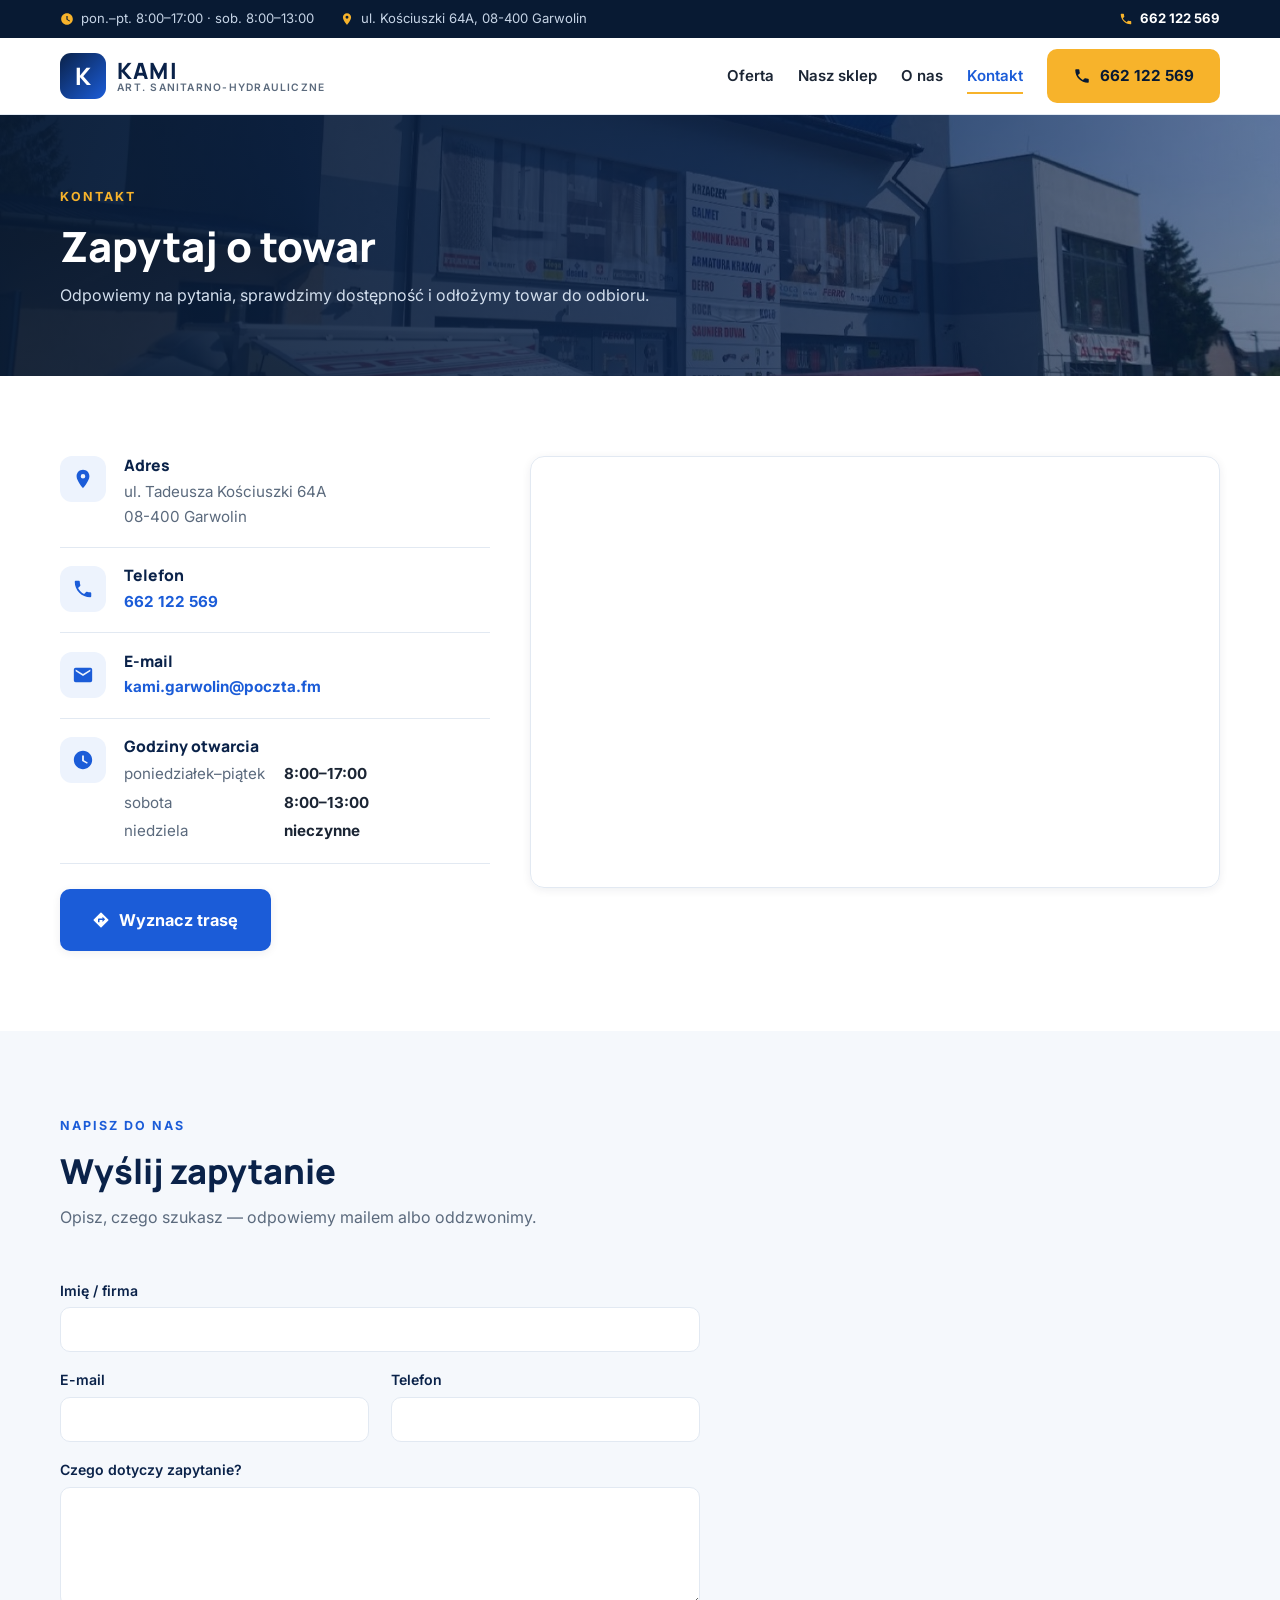
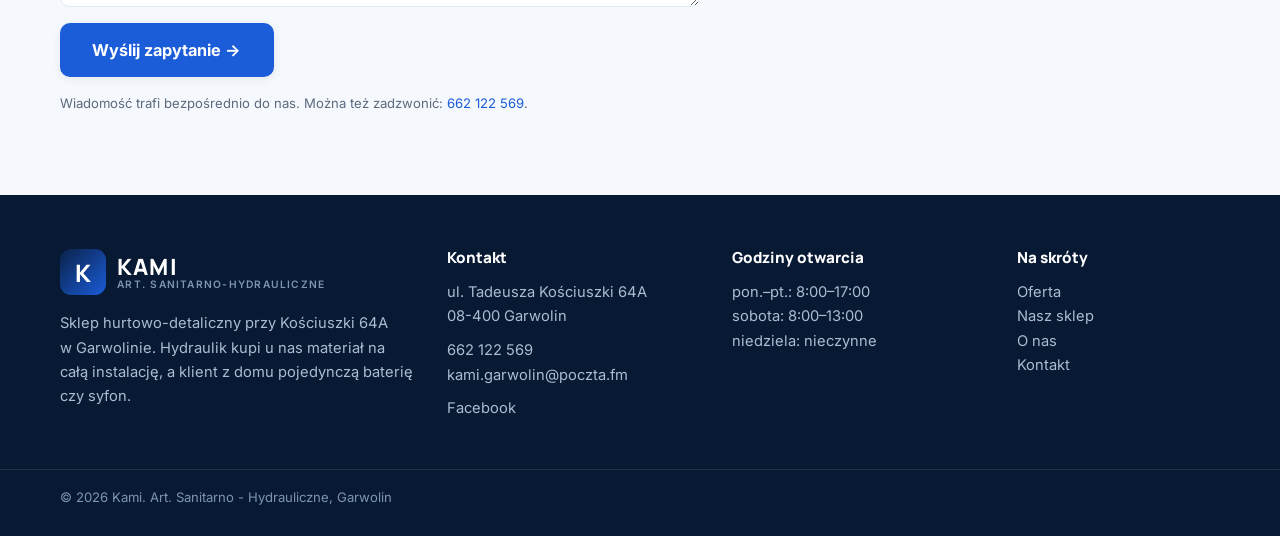
==== commit 73aed4e3: "Nowa strona demo — KAMI Art. Sanitarno-Hydrauliczne (od zera, podstrony + realne zdjęcia) Co-Authore" ====
--- a/kontakt.html
+++ b/kontakt.html
@@ -1,101 +1,190 @@
 <!DOCTYPE html>
 <html lang="pl">
 <head>
-<meta charset="UTF-8">
-<meta name="viewport" content="width=device-width, initial-scale=1.0">
-<title>Kontakt - Kami. Art. Sanitarno - Hydrauliczne</title>
-<meta name="description" content="Kontakt Kami. Art. Sanitarno - Hydrauliczne - ul. Tadeusza Kościuszki 64A, 08-400 Garwolin">
-<link rel="preconnect" href="https://fonts.googleapis.com">
-<link rel="preconnect" href="https://fonts.gstatic.com" crossorigin>
-<link href="https://fonts.googleapis.com/css2?family=Sora:wght@600;700;800&family=Manrope:wght@400;500;600&display=swap" rel="stylesheet">
-<link rel="stylesheet" href="assets/styles.css">
+  <meta charset="UTF-8">
+  <meta name="viewport" content="width=device-width, initial-scale=1.0">
+  <title>Kontakt — KAMI Art. Sanitarno-Hydrauliczne Garwolin</title>
+  <meta name="description" content="Kontakt ze sklepem KAMI w Garwolinie: ul. Kościuszki 64A, tel. 662 122 569, kami.garwolin@poczta.fm. Pon.–pt. 8:00–17:00, sob. 8:00–13:00.">
+  <link rel="preconnect" href="https://fonts.googleapis.com">
+  <link rel="preconnect" href="https://fonts.gstatic.com" crossorigin>
+  <link href="https://fonts.googleapis.com/css2?family=Inter:wght@400;500;600;700&family=Manrope:wght@600;700;800&display=swap" rel="stylesheet">
+  <link rel="stylesheet" href="css/style.css">
+  <link rel="icon" href="data:image/svg+xml,<svg xmlns='http://www.w3.org/2000/svg' viewBox='0 0 100 100'><rect width='100' height='100' rx='20' fill='%230a2249'/><text x='50' y='70' font-size='56' font-family='Arial' font-weight='bold' fill='%23f7b32b' text-anchor='middle'>K</text></svg>">
 </head>
 <body>
 
-<header class="nav">
-  <div class="wrap nav-inner">
-    <a class="brand" href="index.html"><span class="name">KAMI</span><span class="sub">Art. sanitarno-hydrauliczne · Garwolin</span></a>
-    <nav class="nav-links">
-      <a href="oferta.html">Oferta</a>
-      <a href="realizacje.html">Produkty</a>
-      <a href="o-nas.html">O nas</a>
-      <a href="kontakt.html" class="active">Kontakt</a>
-      <a href="tel:+48662122569" class="btn btn-accent">Zadzwoń +48 662 122 569</a>
-    </nav>
-    <button class="nav-toggle" aria-label="Menu"><span></span><span></span><span></span></button>
+  <div class="topbar">
+    <div class="container topbar__inner">
+      <span class="topbar__item">
+        <svg viewBox="0 0 24 24"><path d="M12 22c5.5 0 10-4.5 10-10S17.5 2 12 2 2 6.5 2 12s4.5 10 10 10zm1-15v5.3l4.2 2.5-.8 1.3L11 13V7h2z"/></svg>
+        pon.–pt. 8:00–17:00 · sob. 8:00–13:00
+      </span>
+      <span class="topbar__item topbar__item--address">
+        <svg viewBox="0 0 24 24"><path d="M12 2C8.1 2 5 5.1 5 9c0 5.2 7 13 7 13s7-7.8 7-13c0-3.9-3.1-7-7-7zm0 9.5A2.5 2.5 0 1 1 12 6.5a2.5 2.5 0 0 1 0 5z"/></svg>
+        ul. Kościuszki 64A, 08-400 Garwolin
+      </span>
+      <a class="topbar__item topbar__phone" href="tel:+48662122569">
+        <svg viewBox="0 0 24 24"><path d="M6.6 10.8c1.4 2.8 3.8 5.1 6.6 6.6l2.2-2.2c.3-.3.7-.4 1-.2 1.1.4 2.3.6 3.6.6.6 0 1 .4 1 1V20c0 .6-.4 1-1 1C10.6 21 3 13.4 3 4c0-.6.4-1 1-1h3.5c.6 0 1 .4 1 1 0 1.2.2 2.4.6 3.6.1.3 0 .7-.2 1l-2.3 2.2z"/></svg>
+        662 122 569
+      </a>
+    </div>
   </div>
-</header>
 
-<section class="pagehead">
-  <img src="img/g4.jpg" alt="Kami. Art. Sanitarno - Hydrauliczne - Zapytaj o towar">
-  <div class="wrap">
-    <span class="eyebrow">Kontakt</span>
-    <h1>Zapytaj o towar</h1>
-    <p>Odpowiemy na pytania i sprawdzimy dostępność.</p>
-  </div>
-</section>
-<section>
-  <div class="wrap contact-grid">
-    <div class="reveal">
-      <span class="eyebrow">Dane kontaktowe</span>
-      <h2 style="margin:var(--space-4) 0 var(--space-6)">Kami. Art. Sanitarno - Hydrauliczne</h2>
-      <div class="info-list">
-        <div class="info-row"><div class="ic"><svg class="ico-tel" width="16" height="16" viewBox="0 0 24 24" fill="none" aria-hidden="true"><path d="M6.6 10.8a15.5 15.5 0 0 0 6.6 6.6l2.2-2.2a1 1 0 0 1 1-.24 11.4 11.4 0 0 0 3.6.58 1 1 0 0 1 1 1V20a1 1 0 0 1-1 1A17 17 0 0 1 3 4a1 1 0 0 1 1-1h3.5a1 1 0 0 1 1 1c0 1.25.2 2.46.58 3.6a1 1 0 0 1-.25 1l-2.23 2.2Z" fill="currentColor"/></svg></div><div><div class="lbl">Telefon</div><a class="val" href="tel:+48662122569">+48 662 122 569</a></div></div>
-        <div class="info-row"><div class="ic"><svg class="ico-mail" width="16" height="16" viewBox="0 0 24 24" fill="none" aria-hidden="true"><rect x="3.2" y="5.5" width="17.6" height="13" rx="1.6" stroke="currentColor" stroke-width="1.6"/><path d="M4 7l8 6 8-6" stroke="currentColor" stroke-width="1.6" stroke-linecap="round" stroke-linejoin="round"/></svg></div><div><div class="lbl">E-mail</div><a class="val" href="mailto:kami.garwolin@poczta.fm">kami.garwolin@poczta.fm</a></div></div>
-        <div class="info-row"><div class="ic"><svg class="ico-pin" width="16" height="16" viewBox="0 0 24 24" fill="none" aria-hidden="true"><path d="M12 21s7-6.1 7-11.5A7 7 0 0 0 5 9.5C5 14.9 12 21 12 21Z" stroke="currentColor" stroke-width="1.6" fill="none"/><circle cx="12" cy="9.5" r="2.4" fill="currentColor"/></svg></div><div><div class="lbl">Adres</div><div class="val">ul. Tadeusza Kościuszki 64A, 08-400 Garwolin</div></div></div>
+  <header class="header" id="top">
+    <div class="container header__inner">
+      <a href="index.html" class="logo" aria-label="KAMI — strona główna">
+        <span class="logo__mark" aria-hidden="true"></span>
+        <span class="logo__text">KAMI<small>Art. sanitarno-hydrauliczne</small></span>
+      </a>
+      <nav class="nav" id="nav">
+        <a href="oferta.html">Oferta</a>
+        <a href="galeria.html">Nasz sklep</a>
+        <a href="o-nas.html">O nas</a>
+        <a href="kontakt.html" class="is-active">Kontakt</a>
+        <a href="tel:+48662122569" class="btn btn--yellow nav__cta">
+          <svg viewBox="0 0 24 24"><path d="M6.6 10.8c1.4 2.8 3.8 5.1 6.6 6.6l2.2-2.2c.3-.3.7-.4 1-.2 1.1.4 2.3.6 3.6.6.6 0 1 .4 1 1V20c0 .6-.4 1-1 1C10.6 21 3 13.4 3 4c0-.6.4-1 1-1h3.5c.6 0 1 .4 1 1 0 1.2.2 2.4.6 3.6.1.3 0 .7-.2 1l-2.3 2.2z"/></svg>
+          662 122 569
+        </a>
+      </nav>
+      <button class="burger" id="burger" aria-label="Otwórz menu" aria-expanded="false">
+        <span></span><span></span><span></span>
+      </button>
+    </div>
+  </header>
+
+  <main>
+    <section class="pagehead pagehead--kontakt">
+      <div class="pagehead__bg" role="presentation"></div>
+      <div class="container pagehead__inner reveal">
+        <p class="kicker">Kontakt</p>
+        <h1>Zapytaj o towar</h1>
+        <p>Odpowiemy na pytania, sprawdzimy dostępność i&nbsp;odłożymy towar do odbioru.</p>
+      </div>
+    </section>
+
+    <section class="section">
+      <div class="container">
+        <div class="contact">
+          <div class="contact__info reveal">
+            <div class="contact__row">
+              <div class="contact__icon">
+                <svg viewBox="0 0 24 24"><path d="M12 2C8.1 2 5 5.1 5 9c0 5.2 7 13 7 13s7-7.8 7-13c0-3.9-3.1-7-7-7zm0 9.5A2.5 2.5 0 1 1 12 6.5a2.5 2.5 0 0 1 0 5z"/></svg>
+              </div>
+              <div>
+                <h3>Adres</h3>
+                <p>ul. Tadeusza Kościuszki 64A<br>08-400 Garwolin</p>
+              </div>
+            </div>
+            <div class="contact__row">
+              <div class="contact__icon">
+                <svg viewBox="0 0 24 24"><path d="M6.6 10.8c1.4 2.8 3.8 5.1 6.6 6.6l2.2-2.2c.3-.3.7-.4 1-.2 1.1.4 2.3.6 3.6.6.6 0 1 .4 1 1V20c0 .6-.4 1-1 1C10.6 21 3 13.4 3 4c0-.6.4-1 1-1h3.5c.6 0 1 .4 1 1 0 1.2.2 2.4.6 3.6.1.3 0 .7-.2 1l-2.3 2.2z"/></svg>
+              </div>
+              <div>
+                <h3>Telefon</h3>
+                <p><a href="tel:+48662122569">662 122 569</a></p>
+              </div>
+            </div>
+            <div class="contact__row">
+              <div class="contact__icon">
+                <svg viewBox="0 0 24 24"><path d="M20 4H4a2 2 0 0 0-2 2v12a2 2 0 0 0 2 2h16a2 2 0 0 0 2-2V6a2 2 0 0 0-2-2zm0 4-8 5-8-5V6l8 5 8-5v2z"/></svg>
+              </div>
+              <div>
+                <h3>E-mail</h3>
+                <p><a href="mailto:kami.garwolin@poczta.fm">kami.garwolin@poczta.fm</a></p>
+              </div>
+            </div>
+            <div class="contact__row">
+              <div class="contact__icon">
+                <svg viewBox="0 0 24 24"><path d="M12 22c5.5 0 10-4.5 10-10S17.5 2 12 2 2 6.5 2 12s4.5 10 10 10zm1-15v5.3l4.2 2.5-.8 1.3L11 13V7h2z"/></svg>
+              </div>
+              <div>
+                <h3>Godziny otwarcia</h3>
+                <table class="hours">
+                  <tr><td>poniedziałek–piątek</td><td>8:00–17:00</td></tr>
+                  <tr><td>sobota</td><td>8:00–13:00</td></tr>
+                  <tr><td>niedziela</td><td>nieczynne</td></tr>
+                </table>
+              </div>
+            </div>
+            <a class="btn btn--primary btn--lg contact__cta" href="https://www.google.com/maps/search/?api=1&query=Kami.+Art.+Sanitarno+-+Hydrauliczne+Garwolin+Ko%C5%9Bciuszki+64A" target="_blank" rel="noopener">
+              <svg viewBox="0 0 24 24"><path d="M21.7 11.3l-9-9a1 1 0 0 0-1.4 0l-9 9a1 1 0 0 0 0 1.4l9 9c.4.4 1 .4 1.4 0l9-9a1 1 0 0 0 0-1.4zM14 14.5V12h-4v3H8v-4a1 1 0 0 1 1-1h5V7.5l3.5 3.5-3.5 3.5z"/></svg>
+              Wyznacz trasę
+            </a>
+          </div>
+          <div class="contact__map reveal">
+            <iframe
+              src="https://www.google.com/maps?q=Kami.+Art.+Sanitarno+-+Hydrauliczne,+Tadeusza+Ko%C5%9Bciuszki+64A,+Garwolin&output=embed"
+              title="Mapa dojazdu — KAMI Art. Sanitarno-Hydrauliczne, Garwolin"
+              loading="lazy"
+              referrerpolicy="no-referrer-when-downgrade"
+              allowfullscreen></iframe>
+          </div>
+        </div>
+      </div>
+    </section>
+
+    <section class="section section--alt">
+      <div class="container">
+        <div class="section__head reveal">
+          <p class="kicker">Napisz do nas</p>
+          <h2>Wyślij zapytanie</h2>
+          <p class="section__sub">Opisz, czego szukasz — odpowiemy mailem albo oddzwonimy.</p>
+        </div>
+        <form class="form reveal" id="contact-form" style="max-width: 640px;">
+          <label>Imię / firma
+            <input type="text" name="name" required autocomplete="name">
+          </label>
+          <div class="grid grid--2">
+            <label>E-mail
+              <input type="email" name="email" autocomplete="email">
+            </label>
+            <label>Telefon
+              <input type="tel" name="phone" autocomplete="tel">
+            </label>
+          </div>
+          <label>Czego dotyczy zapytanie?
+            <textarea name="message" required></textarea>
+          </label>
+          <div>
+            <button type="submit" class="btn btn--primary btn--lg">Wyślij zapytanie →</button>
+          </div>
+          <p class="form__note">Wiadomość trafi bezpośrednio do nas. Można też zadzwonić: <a href="tel:+48662122569">662 122 569</a>.</p>
+        </form>
+      </div>
+    </section>
+  </main>
+
+  <footer class="footer">
+    <div class="container footer__inner">
+      <div class="footer__col">
+        <a href="index.html" class="logo logo--footer">
+          <span class="logo__mark" aria-hidden="true"></span>
+          <span class="logo__text">KAMI<small>Art. sanitarno-hydrauliczne</small></span>
+        </a>
+        <p>Sklep hurtowo-detaliczny przy Kościuszki&nbsp;64A w&nbsp;Garwolinie. Hydraulik kupi u&nbsp;nas materiał na całą instalację, a&nbsp;klient z&nbsp;domu pojedynczą baterię czy syfon.</p>
+      </div>
+      <div class="footer__col">
+        <h4>Kontakt</h4>
+        <p>ul. Tadeusza Kościuszki 64A<br>08-400 Garwolin</p>
+        <p><a href="tel:+48662122569">662 122 569</a><br><a href="mailto:kami.garwolin@poczta.fm">kami.garwolin@poczta.fm</a></p>
+        <p><a href="https://www.facebook.com/KAMIHYDRAULICZNY" target="_blank" rel="noopener">Facebook</a></p>
+      </div>
+      <div class="footer__col">
+        <h4>Godziny otwarcia</h4>
+        <p>pon.–pt.: 8:00–17:00<br>sobota: 8:00–13:00<br>niedziela: nieczynne</p>
+      </div>
+      <div class="footer__col">
+        <h4>Na skróty</h4>
+        <p><a href="oferta.html">Oferta</a><br><a href="galeria.html">Nasz sklep</a><br><a href="o-nas.html">O nas</a><br><a href="kontakt.html">Kontakt</a></p>
       </div>
     </div>
-    <div class="reveal">
-      <form class="form" action="https://formsubmit.co/kami.garwolin@poczta.fm" method="POST">
-        <input type="hidden" name="_subject" value="Zapytanie ze strony Kami. Art. Sanitarno - Hydrauliczne">
-        <input type="hidden" name="_captcha" value="false">
-        <input type="hidden" name="_template" value="table">
-        <div class="fld"><label for="name">Imię / firma</label><input id="name" name="name" type="text" placeholder="np. Jan Kowalski" required></div>
-        <div class="fld"><label for="email">E-mail</label><input id="email" name="email" type="email" placeholder="adres@email.pl" required></div>
-        <div class="fld"><label for="phone">Telefon</label><input id="phone" name="phone" type="tel" placeholder="+48 ..."></div>
-        <div class="fld"><label for="msg">Czego dotyczy zapytanie?</label><textarea id="msg" name="message" placeholder="Napisz krótko, w czym możemy pomóc" required></textarea></div>
-        <button type="submit" class="btn btn-accent" style="width:100%;justify-content:center">Wyślij zapytanie <span class="arr">→</span></button>
-        <p class="note">Wiadomość trafi bezpośrednio do nas. Można też zadzwonić: +48 662 122 569.</p>
-      </form>
-    </div>
-  </div>
-</section>
-<section style="padding-top:0">
-  <div class="wrap reveal">
-    <iframe class="map" title="Kami. Art. Sanitarno - Hydrauliczne - Garwolin" src="https://maps.google.com/maps?q=51.9046134%2C21.6087036&z=15&output=embed" loading="lazy" referrerpolicy="no-referrer-when-downgrade"></iframe>
-  </div>
-</section>
-
-<footer>
-  <div class="wrap">
-    <div class="foot-grid">
-      <div class="foot-brand">
-        <div class="name">Kami. Art. Sanitarno - Hydrauliczne</div>
-        <p>Sklep hurtowo-detaliczny przy Kościuszki 64A w Garwolinie. Hydraulik kupi u nas materiał na całą instalację, a klient z domu pojedynczą baterię czy syfon.</p>
-      </div>
-      <div class="foot-col">
-        <h4>Nawigacja</h4>
-        <a href="oferta.html">Oferta</a>
-        <a href="realizacje.html">Produkty</a>
-        <a href="o-nas.html">O nas</a>
-        <a href="kontakt.html">Kontakt</a>
-      </div>
-      <div class="foot-col">
-        <h4>Kontakt</h4>
-        <a href="tel:+48662122569">+48 662 122 569</a>
-        <a href="mailto:kami.garwolin@poczta.fm">kami.garwolin@poczta.fm</a>
-        <p>ul. Tadeusza Kościuszki 64A, 08-400 Garwolin</p>
-        <a href="https://maps.app.goo.gl/x3kK5Vh5fAuMShth7" target="_blank" rel="noopener">Jak dojechać →</a>
+    <div class="footer__bottom">
+      <div class="container">
+        <p>© 2026 Kami. Art. Sanitarno - Hydrauliczne, Garwolin</p>
       </div>
     </div>
-    <div class="foot-bot">
-      <span>© 2026 Kami. Art. Sanitarno - Hydrauliczne</span>
-      <span>Projekt strony: Krzysztof Brzeziński</span>
-    </div>
-  </div>
-</footer>
-<div class="sticky-call"><a class="sc-call" href="tel:+48662122569"><svg class="ico-tel" width="16" height="16" viewBox="0 0 24 24" fill="none" aria-hidden="true"><path d="M6.6 10.8a15.5 15.5 0 0 0 6.6 6.6l2.2-2.2a1 1 0 0 1 1-.24 11.4 11.4 0 0 0 3.6.58 1 1 0 0 1 1 1V20a1 1 0 0 1-1 1A17 17 0 0 1 3 4a1 1 0 0 1 1-1h3.5a1 1 0 0 1 1 1c0 1.25.2 2.46.58 3.6a1 1 0 0 1-.25 1l-2.23 2.2Z" fill="currentColor"/></svg> Zadzwoń</a><a class="sc-quote" href="kontakt.html">Zapytaj o towar</a></div>
+  </footer>
 
-<script src="assets/main.js"></script>
+  <script src="js/main.js"></script>
 </body>
 </html>
--- a/css/style.css
+++ b/css/style.css
@@ -0,0 +1,460 @@
+/* ============ KAMI — Art. Sanitarno-Hydrauliczne, Garwolin ============ */
+
+:root {
+  --navy-900: #081a33;
+  --navy-800: #0a2249;
+  --navy-700: #10315f;
+  --blue-500: #1b5cd8;
+  --blue-400: #4a82e6;
+  --blue-050: #edf3fd;
+  --yellow: #f7b32b;
+  --ink: #1b2534;
+  --muted: #5b6a7d;
+  --line: #e2e9f2;
+  --bg: #ffffff;
+  --bg-alt: #f5f8fc;
+  --radius: 14px;
+  --shadow-sm: 0 2px 10px rgba(8, 26, 51, .07);
+  --shadow-md: 0 12px 36px rgba(8, 26, 51, .13);
+  --font-head: "Manrope", sans-serif;
+  --font-body: "Inter", sans-serif;
+}
+
+* { margin: 0; padding: 0; box-sizing: border-box; }
+
+html { scroll-behavior: smooth; scroll-padding-top: 96px; }
+
+body {
+  font-family: var(--font-body);
+  color: var(--ink);
+  background: var(--bg);
+  line-height: 1.65;
+  -webkit-font-smoothing: antialiased;
+}
+
+img { max-width: 100%; display: block; }
+
+.container { width: min(1160px, 100% - 2.5rem); margin-inline: auto; }
+
+h1, h2, h3, h4 { font-family: var(--font-head); color: var(--navy-800); line-height: 1.18; font-weight: 800; }
+
+a { color: var(--blue-500); text-decoration: none; }
+a:hover { text-decoration: underline; }
+
+/* ---------- Przyciski ---------- */
+.btn {
+  display: inline-flex;
+  align-items: center;
+  gap: .55rem;
+  font-weight: 700;
+  font-size: .95rem;
+  padding: .78rem 1.5rem;
+  border-radius: 10px;
+  transition: transform .18s ease, box-shadow .18s ease, background .18s ease, color .18s ease;
+  text-decoration: none !important;
+  cursor: pointer;
+  border: 2px solid transparent;
+  font-family: var(--font-body);
+}
+.btn svg { width: 18px; height: 18px; fill: currentColor; flex: none; }
+.btn--primary { background: var(--blue-500); color: #fff; box-shadow: var(--shadow-sm); }
+.btn--primary:hover { background: var(--navy-700); transform: translateY(-2px); box-shadow: var(--shadow-md); }
+.btn--yellow { background: var(--yellow); color: var(--navy-900); }
+.btn--yellow:hover { background: #ffc447; transform: translateY(-2px); box-shadow: var(--shadow-md); }
+.btn--ghost { border-color: var(--navy-800); color: var(--navy-800); background: transparent; }
+.btn--ghost:hover { background: var(--navy-800); color: #fff; transform: translateY(-2px); }
+.btn--ghost.btn--light { border-color: #fff; color: #fff; background: transparent; }
+.btn--ghost.btn--light:hover { background: #fff; color: var(--navy-800); }
+.btn--lg { padding: .95rem 1.9rem; font-size: 1.02rem; }
+
+/* ---------- Pasek górny ---------- */
+.topbar { background: var(--navy-900); color: #c6d4e6; font-size: .82rem; }
+.topbar__inner {
+  display: flex; gap: 1.6rem; align-items: center;
+  min-height: 38px; flex-wrap: wrap; padding-block: .25rem;
+}
+.topbar__item { display: inline-flex; align-items: center; gap: .45rem; }
+.topbar__item svg { width: 14px; height: 14px; fill: var(--yellow); flex: none; }
+.topbar__phone { color: #fff; font-weight: 700; margin-left: auto; }
+.topbar__phone:hover { color: var(--yellow); text-decoration: none; }
+
+/* ---------- Nagłówek ---------- */
+.header {
+  position: sticky; top: 0; z-index: 60;
+  background: rgba(255, 255, 255, .97);
+  backdrop-filter: blur(10px);
+  border-bottom: 1px solid var(--line);
+  transition: box-shadow .2s ease;
+}
+.header.is-scrolled { box-shadow: var(--shadow-sm); }
+.header__inner {
+  display: flex; align-items: center; justify-content: space-between;
+  min-height: 76px; gap: 1rem;
+}
+
+.logo { display: inline-flex; align-items: center; gap: .7rem; text-decoration: none !important; }
+.logo__mark {
+  width: 46px; height: 46px;
+  border-radius: 11px;
+  background: linear-gradient(135deg, var(--navy-800), var(--blue-500));
+  display: grid; place-items: center;
+  flex: none;
+  font-family: var(--font-head);
+  font-weight: 800;
+  font-size: 1.5rem;
+  color: #fff;
+}
+.logo__mark::after { content: "K"; }
+.logo__text {
+  font-family: var(--font-head);
+  font-weight: 800;
+  font-size: 1.4rem;
+  letter-spacing: .05em;
+  color: var(--navy-800);
+  display: flex; flex-direction: column; line-height: 1.05;
+}
+.logo__text small {
+  font-family: var(--font-body);
+  font-weight: 600;
+  font-size: .64rem;
+  letter-spacing: .12em;
+  text-transform: uppercase;
+  color: var(--muted);
+}
+
+.nav { display: flex; align-items: center; gap: 1.5rem; }
+.nav > a:not(.nav__cta) {
+  color: var(--ink); font-weight: 600; font-size: .94rem;
+  text-decoration: none !important; position: relative;
+}
+.nav > a:not(.nav__cta)::after {
+  content: ""; position: absolute; left: 0; bottom: -6px;
+  width: 100%; height: 2.5px; background: var(--yellow);
+  transform: scaleX(0); transform-origin: left; transition: transform .2s ease;
+}
+.nav > a:not(.nav__cta):hover::after,
+.nav > a.is-active::after { transform: scaleX(1); }
+.nav > a.is-active { color: var(--blue-500); }
+
+.burger {
+  display: none; flex-direction: column; gap: 5px;
+  background: none; border: 0; padding: .5rem; cursor: pointer;
+}
+.burger span {
+  width: 26px; height: 3px; border-radius: 2px; background: var(--navy-800);
+  transition: transform .25s ease, opacity .25s ease;
+}
+.burger.is-open span:nth-child(1) { transform: translateY(8px) rotate(45deg); }
+.burger.is-open span:nth-child(2) { opacity: 0; }
+.burger.is-open span:nth-child(3) { transform: translateY(-8px) rotate(-45deg); }
+
+/* ---------- Hero (strona główna) ---------- */
+.hero { position: relative; color: #fff; overflow: hidden; }
+.hero__bg {
+  position: absolute; inset: 0;
+  background:
+    linear-gradient(95deg, rgba(8, 26, 51, .95) 0%, rgba(10, 34, 73, .87) 45%, rgba(10, 34, 73, .45) 100%),
+    var(--hero-img, url("../img/hero.jpg")) center/cover no-repeat;
+}
+.hero__inner { position: relative; padding: 6rem 0 5rem; }
+.hero__content { max-width: 660px; }
+
+.kicker {
+  display: inline-block;
+  font-size: .78rem; font-weight: 700;
+  letter-spacing: .16em; text-transform: uppercase;
+  color: var(--blue-500); margin-bottom: .9rem;
+}
+.hero .kicker {
+  color: var(--yellow);
+  background: rgba(247, 179, 43, .13);
+  border: 1px solid rgba(247, 179, 43, .4);
+  padding: .35rem .9rem; border-radius: 999px;
+}
+
+.hero h1 {
+  color: #fff;
+  font-size: clamp(2rem, 4.6vw, 3.05rem);
+  margin-bottom: 1.1rem;
+}
+.hero h1 span { color: var(--yellow); }
+.hero__lead { font-size: 1.08rem; color: #d3dfee; max-width: 560px; margin-bottom: 1.9rem; }
+.hero__actions { display: flex; gap: .9rem; flex-wrap: wrap; margin-bottom: 2.5rem; }
+
+.hero__badges { list-style: none; display: flex; gap: 2.2rem; flex-wrap: wrap; }
+.hero__badges li { display: flex; flex-direction: column; }
+.hero__badges strong { font-family: var(--font-head); font-size: 1.35rem; color: #fff; }
+.hero__badges .star { color: var(--yellow); margin-left: .15rem; }
+.hero__badges span { font-size: .84rem; color: #b5c6da; }
+
+/* ---------- Nagłówek podstrony ---------- */
+.pagehead { position: relative; color: #fff; overflow: hidden; }
+.pagehead__bg {
+  position: absolute; inset: 0;
+  background-position: center;
+  background-size: cover;
+  background-repeat: no-repeat;
+  background-image: linear-gradient(95deg, rgba(8, 26, 51, .93) 0%, rgba(10, 34, 73, .82) 55%, rgba(10, 34, 73, .5) 100%);
+}
+.pagehead--oferta .pagehead__bg {
+  background-image:
+    linear-gradient(95deg, rgba(8, 26, 51, .93) 0%, rgba(10, 34, 73, .82) 55%, rgba(10, 34, 73, .5) 100%),
+    url("../img/ekspozycja.jpg");
+}
+.pagehead--sklep .pagehead__bg,
+.pagehead--kontakt .pagehead__bg {
+  background-image:
+    linear-gradient(95deg, rgba(8, 26, 51, .93) 0%, rgba(10, 34, 73, .82) 55%, rgba(10, 34, 73, .5) 100%),
+    url("../img/sklep-budynek.jpg");
+}
+.pagehead--onas .pagehead__bg {
+  background-image:
+    linear-gradient(95deg, rgba(8, 26, 51, .93) 0%, rgba(10, 34, 73, .82) 55%, rgba(10, 34, 73, .5) 100%),
+    url("../img/sklep-front.jpg");
+}
+.pagehead__inner { position: relative; padding: 4.2rem 0; }
+.pagehead .kicker { color: var(--yellow); }
+.pagehead h1 { color: #fff; font-size: clamp(1.8rem, 3.6vw, 2.6rem); margin-bottom: .7rem; }
+.pagehead p { color: #d3dfee; max-width: 620px; }
+
+/* ---------- Sekcje ---------- */
+.section { padding: 5rem 0; }
+.section--alt { background: var(--bg-alt); }
+.section--dark { background: linear-gradient(135deg, var(--navy-900), var(--navy-800)); }
+.section--dark h2, .section--dark .section__sub { color: #fff; }
+.section--dark .kicker { color: var(--yellow); }
+
+.section__head { max-width: 660px; margin-bottom: 3rem; }
+.section__head h2 { font-size: clamp(1.55rem, 3vw, 2.15rem); }
+.section__sub { color: var(--muted); margin-top: .8rem; }
+.section__note { margin-top: 2.4rem; text-align: center; color: var(--muted); font-size: .95rem; }
+
+/* ---------- Siatki ---------- */
+.grid { display: grid; gap: 1.4rem; }
+.grid--2 { grid-template-columns: repeat(2, 1fr); }
+.grid--3 { grid-template-columns: repeat(3, 1fr); }
+.grid--4 { grid-template-columns: repeat(4, 1fr); }
+
+/* ---------- Karty oferty ---------- */
+.card {
+  background: #fff;
+  border: 1px solid var(--line);
+  border-radius: var(--radius);
+  padding: 1.8rem 1.6rem;
+  transition: transform .2s ease, box-shadow .2s ease, border-color .2s ease;
+}
+.card:hover { transform: translateY(-5px); box-shadow: var(--shadow-md); border-color: transparent; }
+.card__num {
+  font-family: var(--font-head); font-weight: 800; font-size: .9rem;
+  color: var(--blue-500); background: var(--blue-050);
+  border-radius: 8px; padding: .25rem .6rem;
+  display: inline-block; margin-bottom: 1rem;
+}
+.card h3 { font-size: 1.1rem; margin-bottom: .55rem; }
+.card p { font-size: .93rem; color: var(--muted); }
+.card__brands { margin-top: .9rem; font-size: .8rem; color: var(--blue-500); font-weight: 600; }
+
+/* ---------- Kroki ---------- */
+.steps { counter-reset: step; }
+.step {
+  background: #fff; border: 1px solid var(--line); border-radius: var(--radius);
+  padding: 1.7rem 1.5rem;
+  transition: transform .2s ease, box-shadow .2s ease;
+}
+.step:hover { transform: translateY(-4px); box-shadow: var(--shadow-md); }
+.step__num {
+  width: 44px; height: 44px; border-radius: 50%;
+  background: var(--yellow); color: var(--navy-900);
+  font-family: var(--font-head); font-weight: 800; font-size: 1.1rem;
+  display: grid; place-items: center; margin-bottom: 1rem;
+}
+.step h3 { font-size: 1.02rem; margin-bottom: .45rem; }
+.step p { font-size: .9rem; color: var(--muted); }
+
+/* ---------- Split (zdjęcie + tekst) ---------- */
+.split { display: grid; grid-template-columns: 1fr 1fr; gap: 3.5rem; align-items: center; }
+.split__media { position: relative; }
+.split__media img {
+  border-radius: var(--radius);
+  box-shadow: var(--shadow-md);
+  width: 100%;
+  object-fit: cover;
+  aspect-ratio: 4 / 3;
+}
+.split__media--tall img { aspect-ratio: 3 / 3.6; }
+.split__badge {
+  position: absolute; right: -.9rem; bottom: 1.6rem;
+  background: #fff; border-radius: var(--radius);
+  box-shadow: var(--shadow-md); padding: 1rem 1.3rem;
+  display: flex; align-items: center; gap: .9rem;
+}
+.split__badge strong { font-family: var(--font-head); font-size: 1.9rem; color: var(--blue-500); }
+.split__badge span { font-size: .78rem; color: var(--muted); line-height: 1.4; }
+.split__content h2 { font-size: clamp(1.55rem, 3vw, 2.05rem); margin-bottom: 1.1rem; }
+.split__content p { color: var(--muted); margin-bottom: 1rem; }
+
+.checklist { list-style: none; margin: 1.3rem 0 1.8rem; }
+.checklist li { position: relative; padding-left: 1.9rem; margin-bottom: .55rem; font-weight: 600; font-size: .96rem; }
+.checklist li::before {
+  content: ""; position: absolute; left: 0; top: .3rem;
+  width: 18px; height: 18px; border-radius: 50%;
+  background: var(--blue-500) url("data:image/svg+xml;utf8,<svg xmlns='http://www.w3.org/2000/svg' viewBox='0 0 24 24' fill='white'><path d='M9 16.2l-3.5-3.5L4 14.2 9 19.2 20 8.2l-1.4-1.4z'/></svg>") center/11px no-repeat;
+}
+
+/* ---------- Marki ---------- */
+.brands { display: flex; flex-wrap: wrap; gap: .6rem; }
+.brands span {
+  background: #fff; border: 1px solid var(--line);
+  border-radius: 999px; padding: .42rem 1.05rem;
+  font-size: .88rem; font-weight: 600; color: var(--navy-700);
+}
+.section--alt .brands span { background: #fff; }
+
+/* ---------- Opinie ---------- */
+.review {
+  background: rgba(255, 255, 255, .06);
+  border: 1px solid rgba(255, 255, 255, .14);
+  border-radius: var(--radius);
+  padding: 1.8rem 1.6rem;
+  color: #dbe5f1;
+  display: flex; flex-direction: column;
+}
+.review__stars { color: var(--yellow); letter-spacing: .18em; margin-bottom: .9rem; }
+.review p { flex: 1; font-size: .97rem; line-height: 1.7; }
+.review footer { margin-top: 1.2rem; font-weight: 700; color: #fff; font-size: .92rem; }
+.review footer span { font-weight: 400; color: #92a6bd; }
+.review--cta { align-items: center; justify-content: center; text-align: center; gap: 1.4rem; }
+.review__score strong {
+  display: block; font-family: var(--font-head);
+  font-size: 3rem; font-weight: 800; color: #fff; line-height: 1;
+}
+.review__score .review__stars { margin: .5rem 0 .2rem; }
+.review__score span { color: #92a6bd; font-size: .88rem; }
+
+/* ---------- Galeria ---------- */
+.gallery { display: grid; grid-template-columns: repeat(3, 1fr); grid-auto-rows: 280px; gap: 1.2rem; }
+.gallery figure {
+  position: relative; border-radius: var(--radius); overflow: hidden;
+  box-shadow: var(--shadow-sm); background: var(--navy-900);
+}
+.gallery img {
+  width: 100%; height: 100%; object-fit: cover;
+  transition: transform .3s ease;
+}
+.gallery figure:hover img { transform: scale(1.04); }
+.gallery figcaption {
+  position: absolute; inset: auto 0 0 0;
+  padding: .8rem 1rem;
+  background: linear-gradient(transparent, rgba(8, 26, 51, .82));
+  color: #fff; font-size: .85rem; font-weight: 600;
+}
+.gallery figure.is-wide { grid-column: span 2; }
+
+/* ---------- Kontakt ---------- */
+.contact { display: grid; grid-template-columns: minmax(300px, 430px) 1fr; gap: 2.5rem; align-items: start; }
+.contact__row { display: flex; gap: 1.1rem; padding: 1.15rem 0; border-bottom: 1px solid var(--line); }
+.contact__row:first-child { padding-top: 0; }
+.contact__icon {
+  width: 46px; height: 46px; flex: none; border-radius: 12px;
+  background: var(--blue-050); display: grid; place-items: center;
+}
+.contact__icon svg { width: 22px; height: 22px; fill: var(--blue-500); }
+.contact__row h3 { font-size: .98rem; margin-bottom: .25rem; }
+.contact__row p { color: var(--muted); font-size: .95rem; }
+.contact__row a { font-weight: 700; }
+.hours { border-collapse: collapse; font-size: .95rem; color: var(--muted); }
+.hours td { padding: .1rem 0; }
+.hours td:first-child { padding-right: 1.2rem; }
+.hours td:last-child { font-weight: 700; color: var(--ink); }
+.contact__cta { margin-top: 1.6rem; }
+.contact__map {
+  border-radius: var(--radius); overflow: hidden;
+  box-shadow: var(--shadow-sm); border: 1px solid var(--line);
+  min-height: 430px;
+}
+.contact__map iframe { width: 100%; height: 100%; min-height: 430px; border: 0; display: block; }
+
+/* ---------- Formularz ---------- */
+.form { display: grid; gap: 1rem; }
+.form label { font-weight: 600; font-size: .88rem; color: var(--navy-800); display: grid; gap: .35rem; }
+.form input, .form textarea {
+  font-family: var(--font-body); font-size: .95rem;
+  padding: .75rem .9rem;
+  border: 1.5px solid var(--line); border-radius: 10px;
+  background: #fff; color: var(--ink);
+  transition: border-color .15s ease;
+}
+.form input:focus, .form textarea:focus { outline: none; border-color: var(--blue-500); }
+.form textarea { min-height: 120px; resize: vertical; }
+.form__note { font-size: .82rem; color: var(--muted); }
+
+/* ---------- Pasek CTA ---------- */
+.cta-band { background: linear-gradient(120deg, var(--blue-500), var(--navy-700)); color: #fff; padding: 3.6rem 0; }
+.cta-band__inner { text-align: center; }
+.cta-band h2 { color: #fff; font-size: clamp(1.5rem, 3vw, 2rem); margin-bottom: .6rem; }
+.cta-band p { color: #d6e3f5; margin-bottom: 1.6rem; }
+
+/* ---------- Stopka ---------- */
+.footer { background: var(--navy-900); color: #a9bcd2; font-size: .92rem; }
+.footer__inner {
+  display: grid; grid-template-columns: 1.4fr 1fr 1fr .8fr;
+  gap: 2rem; padding: 3.4rem 0 2.4rem;
+}
+.footer h4 { color: #fff; font-size: .95rem; margin-bottom: .8rem; }
+.footer a { color: #a9bcd2; }
+.footer a:hover { color: #fff; }
+.footer p { margin-bottom: .6rem; }
+.logo--footer .logo__text { color: #fff; }
+.logo--footer .logo__text small { color: #7d95ad; }
+.logo--footer { margin-bottom: 1rem; }
+.footer__bottom { border-top: 1px solid rgba(255, 255, 255, .1); padding: 1.1rem 0; font-size: .82rem; color: #7d95ad; }
+
+/* ---------- Animacje ---------- */
+.reveal { opacity: 0; transform: translateY(22px); transition: opacity .6s ease, transform .6s ease; }
+.reveal.is-visible { opacity: 1; transform: none; }
+
+@media (prefers-reduced-motion: reduce) {
+  html { scroll-behavior: auto; }
+  .reveal { opacity: 1; transform: none; transition: none; }
+}
+
+/* ---------- Responsywność ---------- */
+@media (max-width: 1000px) {
+  .grid--4 { grid-template-columns: repeat(2, 1fr); }
+  .grid--3 { grid-template-columns: repeat(2, 1fr); }
+  .split { grid-template-columns: 1fr; gap: 2.5rem; }
+  .split__media { max-width: 540px; }
+  .contact { grid-template-columns: 1fr; }
+  .gallery { grid-template-columns: repeat(2, 1fr); }
+}
+
+@media (max-width: 760px) {
+  .topbar__item--address { display: none; }
+  .burger { display: flex; }
+  .nav {
+    position: fixed; inset: 0 0 0 auto;
+    width: min(320px, 82vw); background: #fff;
+    flex-direction: column; align-items: flex-start; justify-content: flex-start;
+    padding: 6.2rem 2rem 2rem; gap: 1.5rem;
+    box-shadow: -12px 0 40px rgba(8, 26, 51, .18);
+    transform: translateX(100%); transition: transform .28s ease; z-index: 55;
+  }
+  .nav.is-open { transform: translateX(0); }
+  .nav > a:not(.nav__cta) { font-size: 1.1rem; }
+  .nav__cta { margin-top: .5rem; }
+  .hero__inner { padding: 4.2rem 0 3.8rem; }
+  .hero__badges { gap: 1.4rem; }
+  .section { padding: 3.8rem 0; }
+  .grid--3 { grid-template-columns: 1fr; }
+  .grid--2 { grid-template-columns: 1fr; }
+  .split__badge { right: .5rem; bottom: 1rem; padding: .8rem 1rem; }
+  .footer__inner { grid-template-columns: 1fr 1fr; padding-block: 2.6rem 1.8rem; }
+  .gallery { grid-template-columns: 1fr; }
+  .gallery figure.is-wide { grid-column: span 1; }
+}
+
+@media (max-width: 480px) {
+  .grid--4 { grid-template-columns: 1fr; }
+  .footer__inner { grid-template-columns: 1fr; }
+  .hero__actions .btn { width: 100%; justify-content: center; }
+}
